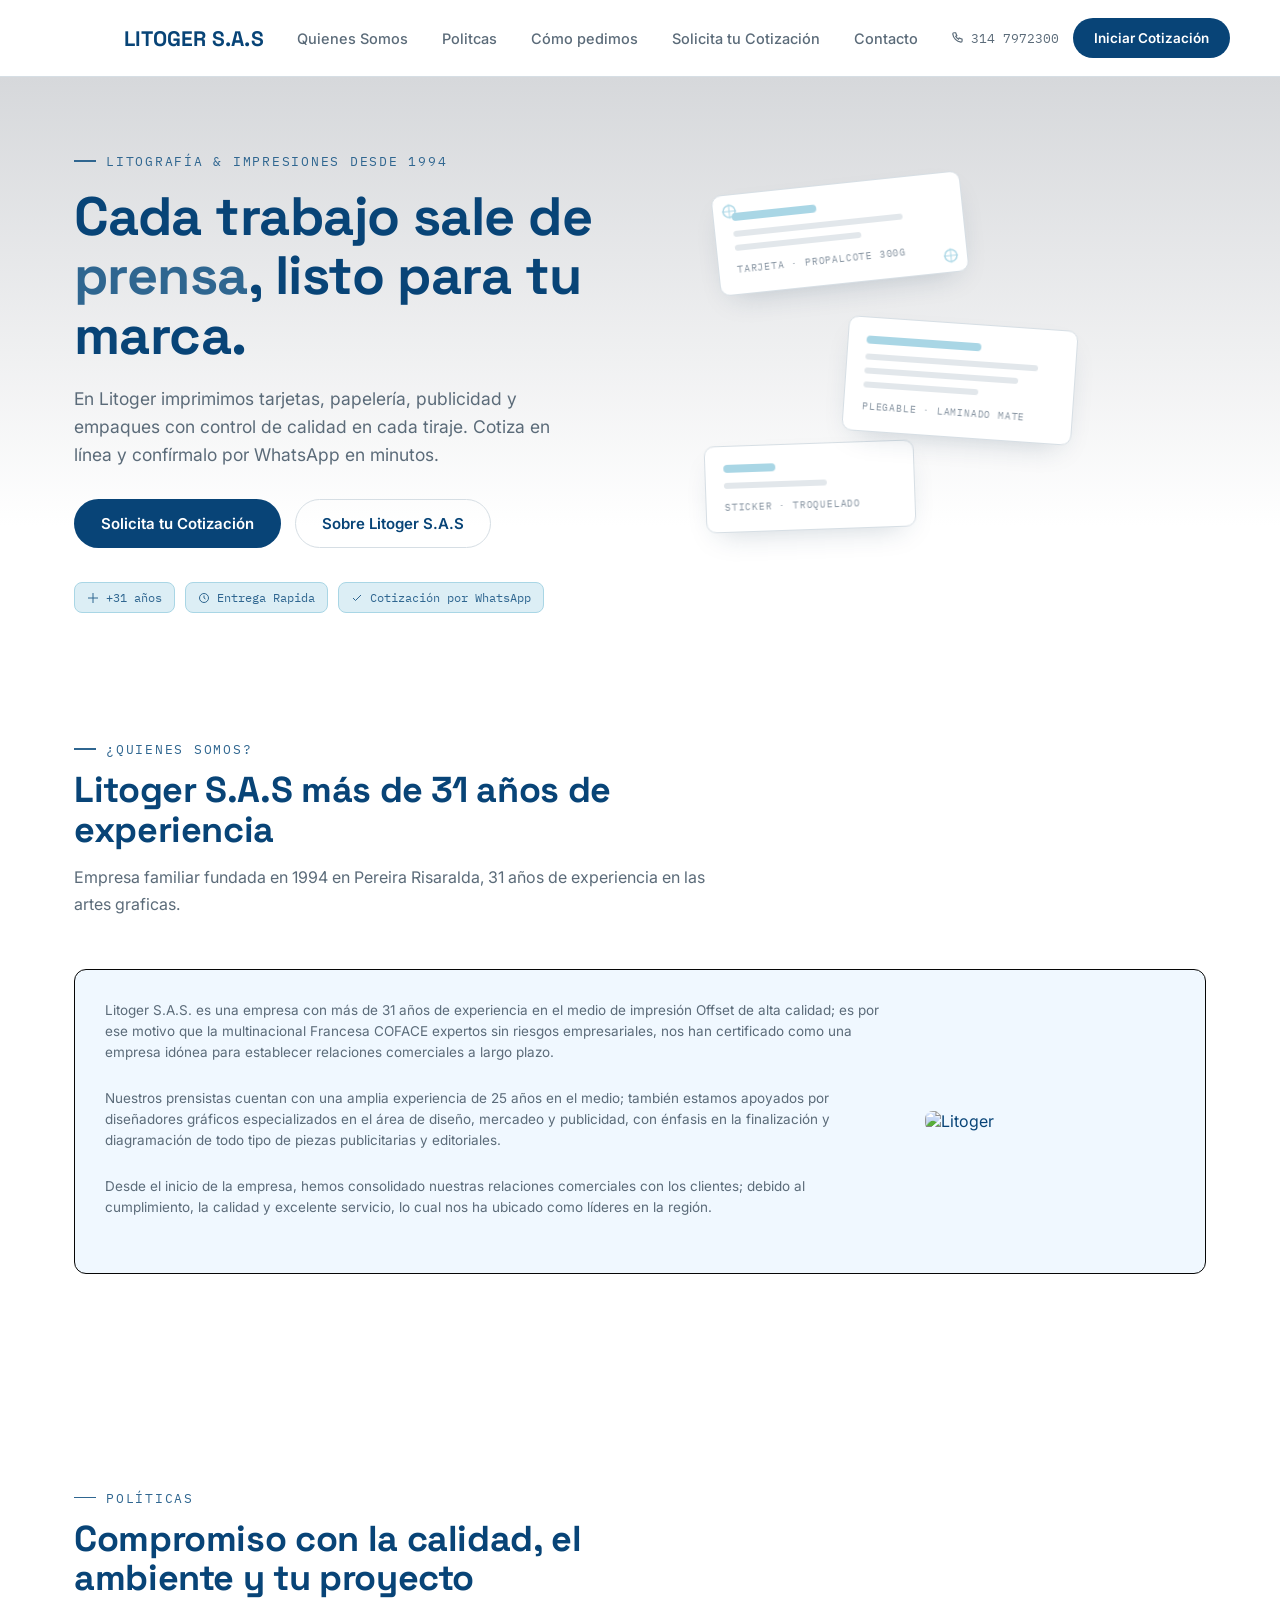
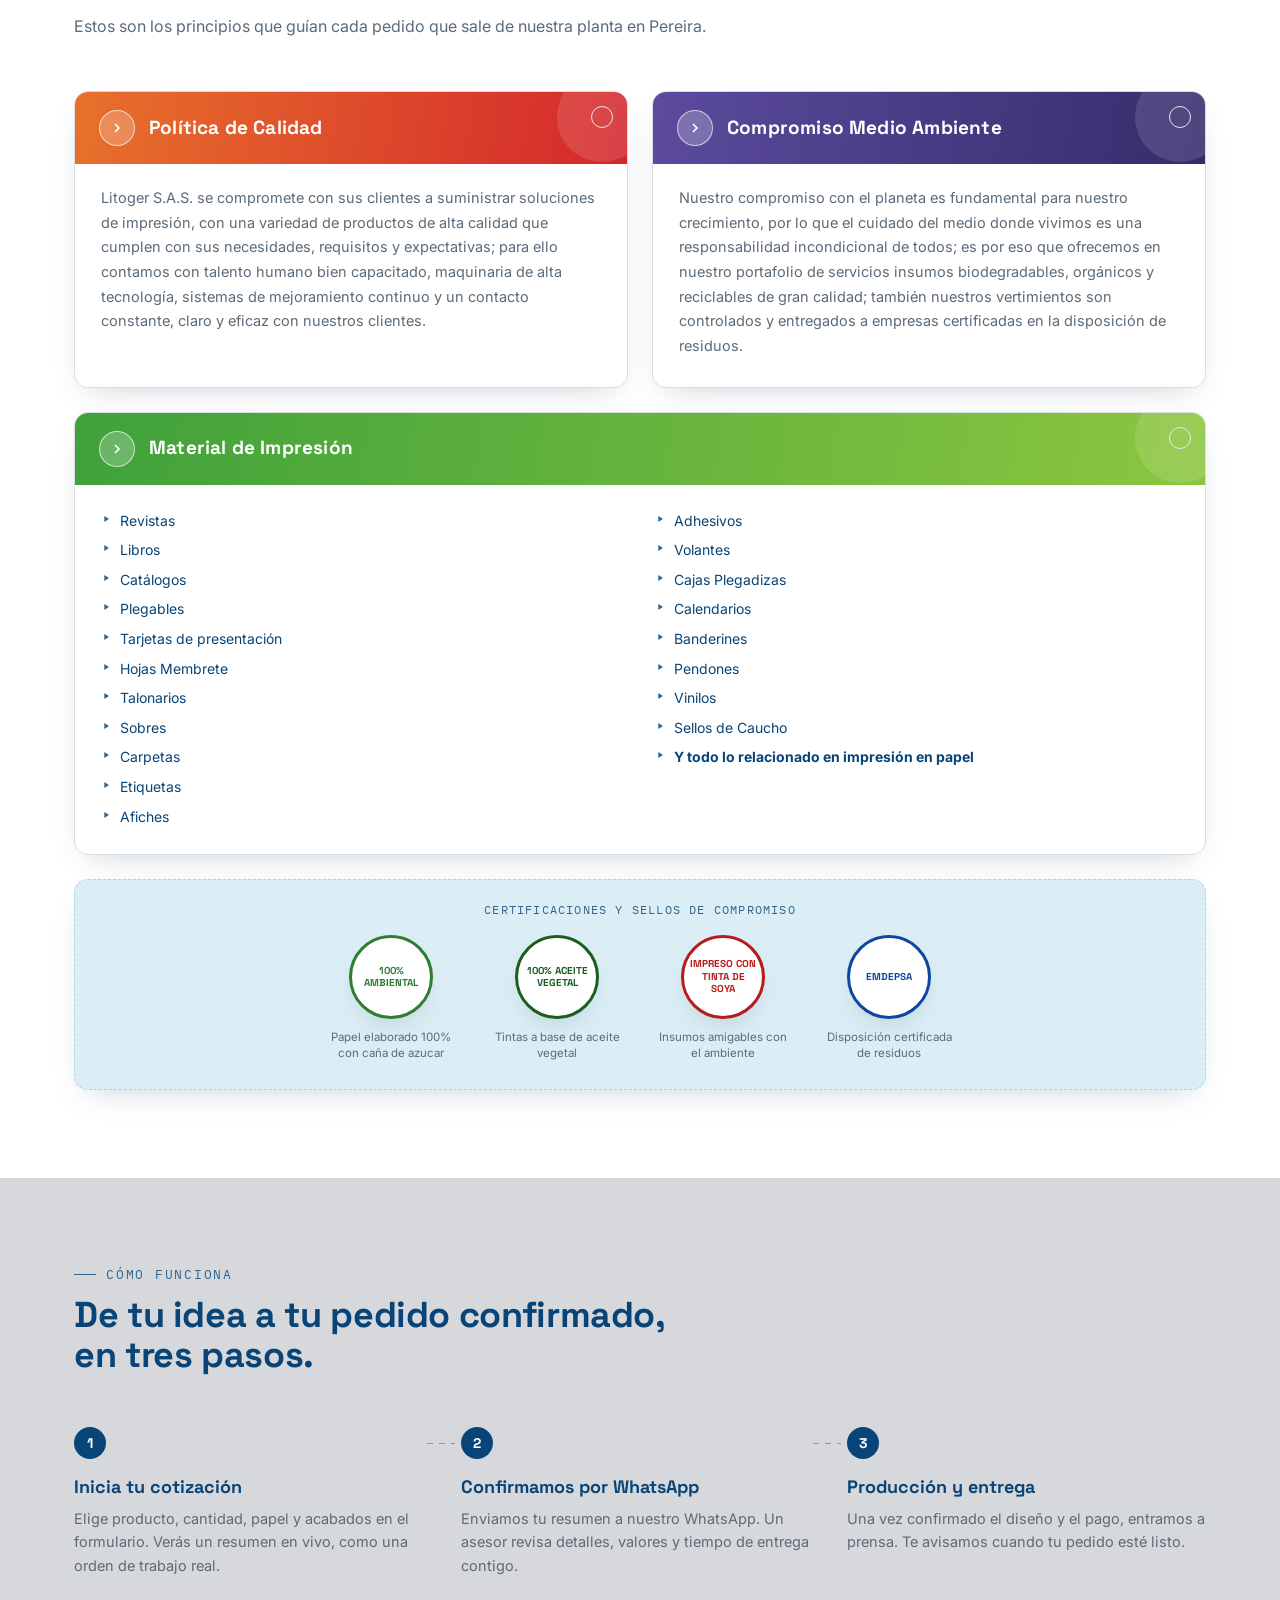
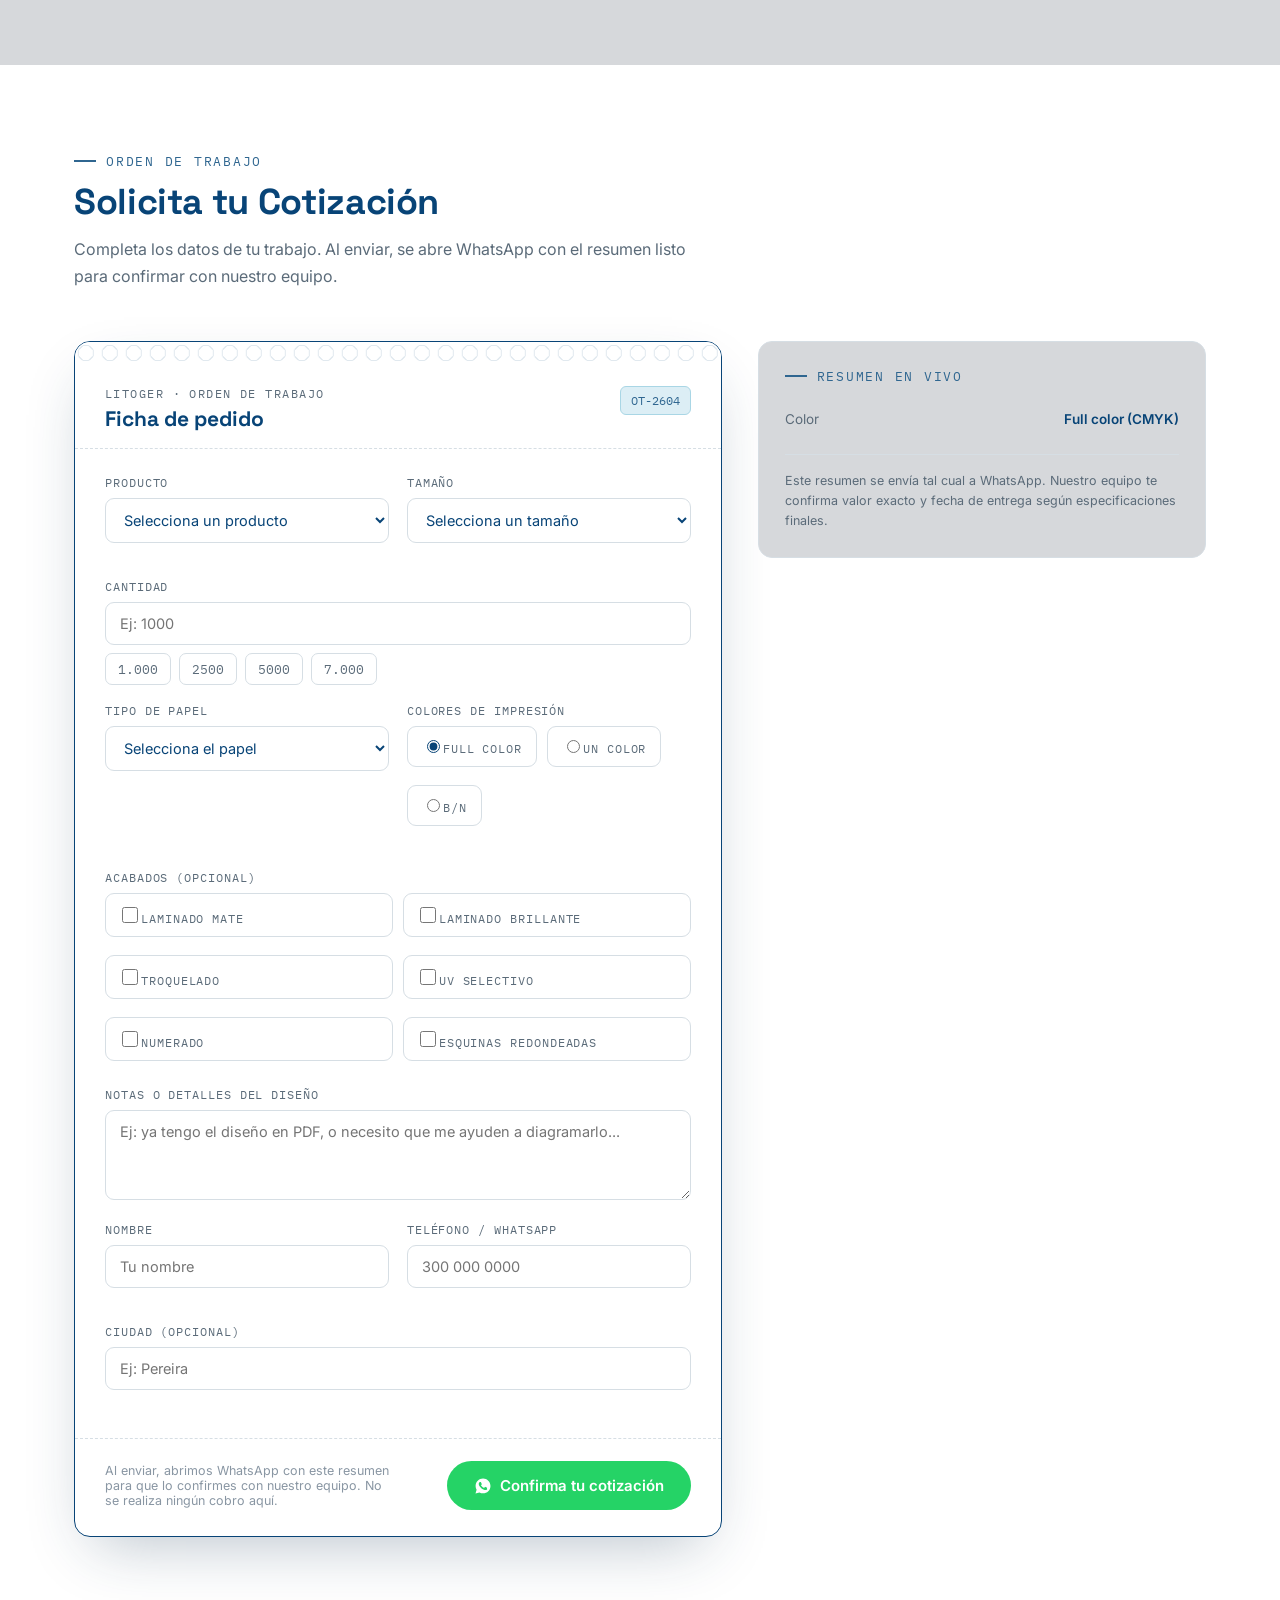
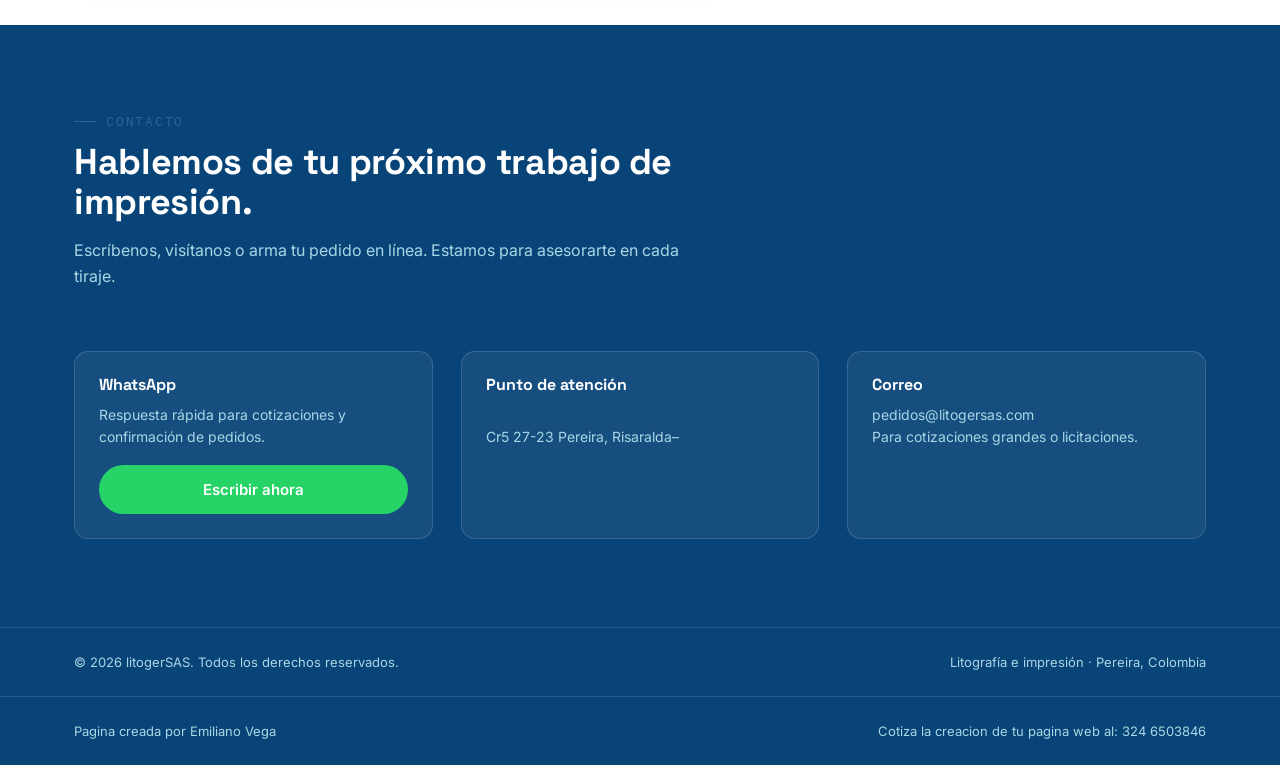
==== index.html @ 083629c9 "Add files via upload" ====
<!DOCTYPE html>
<html lang="es">
<head>
<meta charset="UTF-8">
<meta name="viewport" content="width=device-width, initial-scale=1.0">
<title>Litoger — Litografía</title>
<meta name="description" content="Litoger: litografía e impresión de tarjetas, volantes, plegables, papelería, invitaciones, pendones y más. Cotiza y confirma via WhatsApp.">
<link rel="preconnect" href="https://fonts.googleapis.com">
<link rel="preconnect" href="https://fonts.gstatic.com" crossorigin>
<link href="https://fonts.googleapis.com/css2?family=Space+Grotesk:wght@500;600;700&family=Inter:wght@400;500;600;700&family=IBM+Plex+Mono:wght@500&display=swap" rel="stylesheet">
<style>
  :root{
    --ink:#084477;
    --blue:#2F6690;
    --blue-2:#3E7CA6;
    --sky:#A9D6E5;
    --sky-soft:#DCEEF5;
    --white:#FFFFFF;
    --mist:#d6d8db;
    --mist-2:#E2E7EB;
    --slate:#5B6B79;
    --slate-soft:#8996A3;
    --line:#D6DEE4;
    --whatsapp:#25D366;
    --whatsapp-dark:#1DA851;
    --radius:14px;
    --shadow:0 12px 30px -14px rgba(27,58,87,0.25);
    --shadow-lg:0 24px 60px -20px rgba(27,58,87,0.32);
  }
  *{box-sizing:border-box;}
  html{scroll-behavior:smooth;}
  @media (prefers-reduced-motion:reduce){
    html{scroll-behavior:auto;}
    *{animation-duration:0.001ms !important;animation-iteration-count:1 !important;transition-duration:0.001ms !important;}
  }
  body{
    margin:0;
    font-family:'Inter',sans-serif;
    color:var(--ink);
    background:var(--white);
    -webkit-font-smoothing:antialiased;
  }
  h1,h2,h3,h4{
    font-family:'Space Grotesk',sans-serif;
    margin:0;
    line-height:1.1;
    color:var(--ink);
  }
  p{margin:0;}
  a{color:inherit;text-decoration:none;}
  ul{list-style:none;margin:0;padding:0;}
  button{font-family:inherit;cursor:pointer;}
  img,svg{display:block;max-width:100%;}
  .wrap{max-width:1180px;margin:0 auto;padding:0 24px;}
  .eyebrow{
    font-family:'IBM Plex Mono',monospace;
    font-size:12.5px;
    letter-spacing:.14em;
    text-transform:uppercase;
    color:var(--blue);
    display:flex;
    align-items:center;
    gap:10px;
  }
  .eyebrow::before{
    content:"";
    width:22px;height:1.5px;background:var(--blue);display:inline-block;
  }
  .btn{
    display:inline-flex;
    align-items:center;
    justify-content:center;
    gap:8px;
    padding:14px 26px;
    border-radius:999px;
    font-weight:600;
    font-size:15px;
    border:1.5px solid transparent;
    transition:transform .18s ease, box-shadow .18s ease, background .18s ease, color .18s ease;
  }
  .btn:focus-visible{outline:2.5px solid var(--ink);outline-offset:3px;}
  .btn-primary{background:var(--ink);color:var(--white);}
  .btn-primary:hover{transform:translateY(-2px);box-shadow:var(--shadow-lg);}
  .btn-outline{background:transparent;border-color:var(--line);color:var(--ink);}
  .btn-outline:hover{border-color:var(--blue);color:var(--blue);transform:translateY(-2px);}
  .btn-whatsapp{background:var(--whatsapp);color:#fff;}
  .btn-whatsapp:hover{background:var(--whatsapp-dark);transform:translateY(-2px);box-shadow:0 16px 30px -14px rgba(37,211,102,0.55);}
  .btn-whatsapp:disabled{background:var(--slate-soft);cursor:not-allowed;transform:none;box-shadow:none;}

  /* registration mark motif */
  .reg-mark{width:26px;height:26px;color:var(--sky);opacity:.9;}
  .reg-mark circle,.reg-mark line{vector-effect:non-scaling-stroke;}

  /* ---------- HEADER ---------- */
  header{
    position:sticky;top:0;z-index:50;
    background:rgba(255, 255, 255, 0.92);
    backdrop-filter:blur(10px);
    border-bottom:1px solid var(--line);
  }
  .nav{
    display:flex;align-items:center;justify-content:space-between;
    padding:18px 0;
  }
  .logo{
    font-family:'Space Grotesk',sans-serif;
    font-weight:700;
    font-size:21px;
    letter-spacing:.01em;
    display:flex;align-items:center;gap:10px;
  }
  .logo-mark{
    width:64px;height:34px;border-radius:16px;
    background:var(--white);
    display:flex;align-items:center;justify-content:center;
    color:var(--sky);
    flex-shrink:0;
  }
  .nav-links{display:flex;align-items:center;gap:34px;}
  .nav-links a{
    font-size:14.5px;font-weight:500;color:var(--slate);
    transition:color .15s ease;
    position:relative;
  }
  .nav-links a:hover{color:var(--ink);}
  .nav-cta{display:flex;align-items:center;gap:14px;}
  .nav-phone{
    font-family:'IBM Plex Mono',monospace;
    font-size:13px;color:var(--slate);
    display:flex;align-items:center;gap:6px;
  }
  .burger{display:none;background:none;border:none;padding:8px;}
  .burger span{display:block;width:22px;height:2px;background:var(--ink);margin:5px 0;border-radius:2px;}

  /* ---------- HERO ---------- */
  .hero{
    background:linear-gradient(180deg,var(--mist) 0%, var(--white) 78%);
    padding:76px 0 40px;
    overflow:hidden;
  }
  .hero-grid{
    display:grid;
    grid-template-columns:1.05fr .95fr;
    gap:56px;
    align-items:center;
  }
  .hero h1{
    font-size:clamp(34px,4.6vw,54px);
    margin:18px 0 20px;
    letter-spacing:-0.01em;
  }
  .hero h1 em{
    font-style:normal;color:var(--blue);
  }
  .hero p.lead{
    font-size:17.5px;color:var(--slate);line-height:1.6;max-width:46ch;margin-bottom:30px;
  }
  .hero-actions{display:flex;gap:14px;flex-wrap:wrap;margin-bottom:34px;}
  .hero-tags{display:flex;gap:10px;flex-wrap:wrap;}
  .tag{
    font-family:'IBM Plex Mono',monospace;
    font-size:12px;color:var(--blue);
    background:var(--sky-soft);
    border:1px solid var(--sky);
    padding:7px 12px;border-radius:8px;
    display:flex;align-items:center;gap:7px;
  }

  .hero-visual{position:relative;height:420px;}
  .sample-card{
    position:absolute;background:var(--white);
    border:1px solid var(--line);border-radius:10px;
    box-shadow:var(--shadow);padding:18px;
  }
  .sample-card .reg-mark{position:absolute;top:8px;left:8px;width:16px;height:16px;}
  .sample-card .reg-mark.br{top:auto;left:auto;bottom:8px;right:8px;}
  .sc1{width:250px;top:10px;left:20px;transform:rotate(-6deg);z-index:3;}
  .sc2{width:230px;top:150px;left:150px;transform:rotate(4deg);z-index:2;}
  .sc3{width:210px;top:270px;left:10px;transform:rotate(-2deg);z-index:1;}
  .sc-bar{height:8px;border-radius:4px;background:var(--sky);margin-bottom:10px;width:40%;}
  .sc-line{height:6px;border-radius:3px;background:var(--mist-2);margin-bottom:8px;}
  .sc-line.w80{width:80%;}
  .sc-line.w60{width:60%;}
  .sc-line.w90{width:90%;}
  .sc-label{
    font-family:'IBM Plex Mono',monospace;font-size:10px;color:var(--slate-soft);
    letter-spacing:.08em;text-transform:uppercase;margin-top:12px;
  }

  section{padding:88px 0;}
  .section-head{max-width:640px;margin-bottom:52px;}
  .section-head h2{font-size:clamp(26px,3.2vw,36px);margin-top:14px;letter-spacing:-0.01em;}
  .section-head p{color:var(--slate);font-size:16px;margin-top:14px;line-height:1.65;}

  /* ---------- SERVICES ---------- */
  .services{background:var(--white);}
  .service-grid{
    display:grid;grid-template-columns:repeat(4,1fr);gap:20px;
  }
  .service-card{
    position:relative;
    border:1px solid var(--line);border-radius:var(--radius);
    padding:26px 22px 24px;
    background:var(--white);
    transition:border-color .2s ease, transform .2s ease, box-shadow .2s ease;
  }
  .service-card:hover{border-color:var(--blue); transform:translateY(-4px); box-shadow:var(--shadow);}
  .service-card .reg-mark{position:absolute;top:12px;right:12px;width:18px;height:18px;color:var(--mist-2);}
  .service-icon{
    width:44px;height:44px;border-radius:10px;
    background:var(--sky-soft);color:var(--blue);
    display:flex;align-items:center;justify-content:center;
    margin-bottom:16px;
  }
  .service-card h3{font-size:16.5px;margin-bottom:8px;}
  .service-card p{font-size:13.5px;color:var(--slate);line-height:1.55;}

  /* ---------- PROCESS ---------- */
  .process{background:var(--mist);}
  .process-grid{display:grid;grid-template-columns:repeat(3,1fr);gap:28px;}
  .step{position:relative;padding-left:0;}
  .step-num{
    font-family:'Space Grotesk',sans-serif;font-weight:700;
    font-size:14px;color:var(--white);background:var(--ink);
    width:32px;height:32px;border-radius:50%;
    display:flex;align-items:center;justify-content:center;
    margin-bottom:18px;
  }
  .step h3{font-size:18px;margin-bottom:10px;}
  .step p{color:var(--slate);font-size:14.5px;line-height:1.6;}
  .step-connector{
    position:absolute;top:16px;left:calc(100% - 6px);width:calc(28px*1.0);
    height:1px;background:repeating-linear-gradient(90deg,var(--slate-soft) 0 6px, transparent 6px 12px);
    display:none;
  }
  @media (min-width:860px){
    .process-grid .step:not(:last-child) .step-connector{display:block;}
  }

  /* ---------- ORDER (ticket) ---------- */
  .order{background:var(--white);}
  .order-layout{
    display:grid;grid-template-columns:1.3fr .9fr;gap:36px;align-items:start;
  }
  .ticket{
    background:var(--white);
    border:1.5px solid var(--ink);
    border-radius:16px;
    position:relative;
    box-shadow:var(--shadow-lg);
    overflow:hidden;
  }
  .ticket-perf{
    height:22px;
    background:var(--white);
    background-image:radial-gradient(circle at center, var(--white) 6px, transparent 6.5px);
    background-size:24px 24px;
    background-position:center;
    position:relative;
  }
  .ticket-perf::before{
    content:"";position:absolute;inset:0;
    background-image:radial-gradient(circle at center, transparent 7px, var(--ink) 7px 8px, transparent 8.5px);
    background-size:24px 24px;background-position:center;
    opacity:.12;
  }
  .ticket-head{
    display:flex;justify-content:space-between;align-items:flex-start;
    padding:22px 30px 18px;border-bottom:1px dashed var(--line);
  }
  .ticket-head .th-title{font-family:'IBM Plex Mono',monospace;font-size:12px;letter-spacing:.12em;color:var(--slate);text-transform:uppercase;}
  .ticket-head h3{font-size:21px;margin-top:6px;}
  .ticket-id{
    font-family:'IBM Plex Mono',monospace;font-size:12px;color:var(--blue);
    background:var(--sky-soft);border:1px solid var(--sky);padding:6px 10px;border-radius:6px;
  }
  .ticket-body{padding:26px 30px 30px;}

  .field-row{display:grid;grid-template-columns:1fr 1fr;gap:18px;margin-bottom:18px;}
  .field{margin-bottom:18px;}
  .field label{
    display:block;font-family:'IBM Plex Mono',monospace;font-size:11.5px;
    letter-spacing:.08em;text-transform:uppercase;color:var(--slate);margin-bottom:8px;
  }
  .field input[type="text"],
  .field input[type="tel"],
  .field input[type="number"],
  .field select,
  .field textarea{
    width:100%;
    border:1.5px solid var(--line);
    border-radius:9px;
    padding:12px 14px;
    font-size:14.5px;
    font-family:'Inter',sans-serif;
    color:var(--ink);
    background:var(--white);
    transition:border-color .15s ease, box-shadow .15s ease;
  }
  .field textarea{resize:vertical;min-height:90px;}
  .field input:focus,.field select:focus,.field textarea:focus{
    outline:none;border-color:var(--blue);box-shadow:0 0 0 4px var(--sky-soft);
  }
  .qty-presets{display:flex;gap:8px;margin-top:8px;flex-wrap:wrap;}
  .qty-chip{
    font-family:'IBM Plex Mono',monospace;font-size:12.5px;
    border:1.5px solid var(--line);background:var(--white);color:var(--slate);
    padding:7px 12px;border-radius:7px;transition:all .15s ease;
  }
  .qty-chip:hover{border-color:var(--blue);color:var(--blue);}
  .qty-chip.active{background:var(--ink);border-color:var(--ink);color:#fff;}

  .check-grid{display:grid;grid-template-columns:1fr 1fr;gap:10px;margin-top:6px;}
  .check-item{
    display:flex;align-items:center;gap:9px;
    border:1.5px solid var(--line);border-radius:9px;padding:10px 12px;
    font-size:13.5px;color:var(--ink);cursor:pointer;transition:border-color .15s ease, background .15s ease;
  }
  .check-item:hover{border-color:var(--blue);}
  .check-item input{accent-color:var(--ink);width:16px;height:16px;flex-shrink:0;}

  .radio-row{display:flex;gap:10px;flex-wrap:wrap;margin-top:6px;}
  .radio-item{
    display:flex;align-items:center;gap:8px;
    border:1.5px solid var(--line);border-radius:9px;padding:10px 14px;
    font-size:13.5px;cursor:pointer;transition:border-color .15s ease;
  }
  .radio-item:hover{border-color:var(--blue);}
  .radio-item input{accent-color:var(--ink);}

  .custom-size{display:none;margin-top:10px;}
  .custom-size.show{display:block;}

  .ticket-footer{
    border-top:1px dashed var(--line);
    padding:22px 30px 26px;
    display:flex;justify-content:space-between;align-items:center;gap:16px;flex-wrap:wrap;
  }
  .ticket-footer .note{font-size:12.5px;color:var(--slate-soft);max-width:36ch;}

  /* live preview */
  .preview{
    position:sticky;top:100px;
    border:1px solid var(--line);
    border-radius:var(--radius);
    background:var(--mist);
    padding:26px;
  }
  .preview-head{display:flex;align-items:center;justify-content:space-between;margin-bottom:16px;}
  .preview-head .eyebrow{margin:0;}
  .preview-list{display:flex;flex-direction:column;gap:0;}
  .preview-row{
    display:flex;justify-content:space-between;gap:12px;
    padding:11px 0;border-bottom:1px dashed var(--line);
    font-size:13.5px;
  }
  .preview-row:last-child{border-bottom:none;}
  .preview-row .k{color:var(--slate);}
  .preview-row .v{color:var(--ink);font-weight:600;text-align:right;}
  .preview-empty{color:var(--slate-soft);font-size:13px;padding:8px 0;}
  .preview-total-hint{
    margin-top:16px;padding-top:16px;border-top:1px solid var(--line);
    font-size:12.5px;color:var(--slate);line-height:1.6;
  }

  .form-status{
    margin-top:14px;font-size:13.5px;padding:12px 14px;border-radius:9px;
    display:none;align-items:center;gap:8px;
  }
  .form-status.show{display:flex;}
  .form-status.error{background:#FBEAEA;color:#8A2E2E;border:1px solid #E7C4C4;}
  .form-status.ok{background:#E9F9EF;color:#1F6B3B;border:1px solid #BFE6CC;}

  /* ---------- POLITICAS ---------- */
  .politicas-grid{display:grid;grid-template-columns:1fr 1fr;gap:24px;margin-top:10px;}
  .politica-card{
    position:relative;
    border:1px solid var(--line);border-radius:var(--radius);overflow:hidden;
    background:var(--white);box-shadow:var(--shadow);
    transition:transform .2s ease, box-shadow .2s ease;
  }
  .politica-card:hover{transform:translateY(-4px);box-shadow:var(--shadow-lg);}
  .politica-card.full{grid-column:1 / -1;}
  .politica-card::after{
    content:"";position:absolute;top:14px;right:14px;width:20px;height:20px;
    border:1.5px solid var(--mist-2);border-radius:50%;
  }
  .politica-card::before{
    content:"";position:absolute;top:22px;right:22px;width:4px;height:4px;
    background:var(--mist-2);border-radius:50%;
  }
  .politica-head{display:flex;align-items:center;gap:14px;padding:18px 24px;position:relative;overflow:hidden;}
  .politica-head::after{
    content:"";position:absolute;right:-20px;top:-20px;width:90px;height:90px;
    background:rgba(255,255,255,0.12);border-radius:50%;
  }
  .politica-head .arrow-badge{
    width:36px;height:36px;border-radius:50%;
    background:rgba(255,255,255,0.22);
    border:1.5px solid rgba(255,255,255,0.65);
    display:flex;align-items:center;justify-content:center;flex-shrink:0;
    position:relative;z-index:1;
  }
  .politica-head h3{color:#fff;font-size:19px;letter-spacing:.01em;position:relative;z-index:1;}
  .politica-head.calidad{background:linear-gradient(100deg,#E8712B,#D4272C);}
  .politica-head.ambiente{background:linear-gradient(100deg,#5C4B9E,#352C6B);}
  .politica-head.material{background:linear-gradient(100deg,#3FA13B,#8CC63F);}
  .politica-body{padding:22px 26px 28px;}
  .politica-body p{color:var(--slate);font-size:14.5px;line-height:1.7;}

  .material-lists{display:grid;grid-template-columns:1fr 1fr;gap:10px 30px;margin-top:4px;}
  .material-lists ul{display:flex;flex-direction:column;gap:10px;}
  .material-lists li{display:flex;align-items:flex-start;gap:9px;font-size:14px;color:var(--ink);line-height:1.4;}
  .material-lists li svg{flex-shrink:0;margin-top:3px;color:var(--blue);}
  .material-lists li.destacado{font-weight:700;}

  .sellos-wrap{border:1px dashed var(--sky);background:var(--sky-soft);}
  .sellos-title{
    font-family:'IBM Plex Mono',monospace;font-size:12px;letter-spacing:.1em;
    text-transform:uppercase;color:var(--blue);text-align:center;
    padding:22px 24px 0;
  }
  .sellos-row{
    display:flex;justify-content:center;align-items:flex-start;gap:36px;flex-wrap:wrap;
    padding:18px 24px 28px;
  }
  .sello{display:flex;flex-direction:column;align-items:center;gap:10px;width:130px;text-align:center;}
  .sello-circle{
    width:84px;height:84px;border-radius:50%;
    display:flex;align-items:center;justify-content:center;
    border:3px solid;font-family:'Space Grotesk',sans-serif;font-weight:700;
    font-size:10px;line-height:1.25;padding:6px;background:var(--white);
    box-shadow:var(--shadow);transition:transform .2s ease;
  }
  .sello:hover .sello-circle{transform:translateY(-3px) scale(1.03);}
  .sello span{font-size:11.5px;color:var(--slate);line-height:1.4;}

  @media (max-width:860px){
    .politicas-grid{grid-template-columns:1fr;}
    .material-lists{grid-template-columns:1fr;}
  }

  /* ---------- CONTACT / FOOTER ---------- */
  .contact{background:var(--ink);color:var(--white);}
  .contact .section-head h2,.contact .section-head p{color:var(--white);}
  .contact .section-head p{color:var(--sky);}
  .contact-grid{display:grid;grid-template-columns:1fr 1fr 1fr;gap:28px;margin-top:10px;}
  .contact-card{
    background:rgba(255,255,255,0.06);
    border:1px solid rgba(255,255,255,0.14);
    border-radius:var(--radius);
    padding:24px;
  }
  .contact-card h3{color:var(--white);font-size:16px;margin-bottom:10px;}
  .contact-card p{color:var(--sky);font-size:14px;line-height:1.6;}
  .contact-card .btn{margin-top:16px;width:100%;}

  footer{background:var(--ink);border-top:1px solid rgba(255,255,255,0.12);padding:26px 0;}
  .footer-row{display:flex;justify-content:space-between;align-items:center;color:var(--sky);font-size:13px;flex-wrap:wrap;gap:10px;}

  /* ---------- RESPONSIVE ---------- */
  @media (max-width:980px){
    .service-grid{grid-template-columns:repeat(2,1fr);}
    .process-grid{grid-template-columns:1fr;gap:34px;}
    .order-layout{grid-template-columns:1fr;}
    .preview{position:static;}
    .contact-grid{grid-template-columns:1fr;}
    .hero-grid{grid-template-columns:1fr;}
    .hero-visual{height:340px;margin-top:20px;}
  }
  @media (max-width:680px){
    .nav-links,.nav-phone{display:none;}
    .burger{display:block;}
    .nav.open .nav-links{
      display:flex;flex-direction:column;position:absolute;top:100%;left:0;right:0;
      background:var(--white);border-bottom:1px solid var(--line);padding:18px 24px;gap:16px;
    }
    .service-grid{grid-template-columns:1fr;}
    .field-row{grid-template-columns:1fr;}
    .check-grid{grid-template-columns:1fr;}
    .ticket-body{padding:22px 18px 26px;}
    .ticket-head,.ticket-footer{padding-left:18px;padding-right:18px;}
  }
</style>
</head>
<body>

<header>
  <div class="wrap nav" id="nav">
    <a href="#top" class="logo">
      <span class="logo-mark">
       <img src="c:\Users\emiv6\Downloads\Diseño sin título (3).png " alt="">
      </span>
      LITOGER S.A.S
    </a>
    <nav class="nav-links">
      <a href="#quienes-somos">Quienes Somos</a>
      <a href="#politicas">Politcas</a>
      <a href="#proceso">Cómo pedimos</a>
      <a href="#pedido">Solicita tu Cotización</a>
      <a href="#contacto">Contacto</a>
    </nav>
    <div class="nav-cta">
      <span class="nav-phone">
        <svg width="14" height="14" viewBox="0 0 24 24" fill="none" stroke="currentColor" stroke-width="2"><path d="M3 5a2 2 0 0 1 2-2h3l2 5-2 1a11 11 0 0 0 5 5l1-2 5 2v3a2 2 0 0 1-2 2A16 16 0 0 1 3 5Z"/></svg>
        314 7972300
      </span>
      <a href="#pedido" class="btn btn-primary" style="padding:11px 20px;font-size:13.5px;">Iniciar Cotización</a>
      <button class="burger" aria-label="Abrir menú" onclick="document.getElementById('nav').classList.toggle('open')">
        <span></span><span></span><span></span>
      </button>
    </div>
  </div>
</header>

<main id="top">

  <!-- HERO -->
  <section class="hero" style="padding-top:76px;">
    <div class="wrap hero-grid">
      <div>
        <span class="eyebrow">Litografía &amp; Impresiones Desde 1994 </span>
        <h1>Cada trabajo sale de <em>prensa</em>, listo para tu marca.</h1>
        <p class="lead">En Litoger imprimimos tarjetas, papelería, publicidad y empaques con control de calidad en cada tiraje. Cotiza en línea y confírmalo por WhatsApp en minutos.</p>
        <div class="hero-actions">
          <a href="#pedido" class="btn btn-primary">Solicita tu Cotización</a>
          <a href="#servicios" class="btn btn-outline">Sobre Litoger S.A.S</a>
        </div>
        <div class="hero-tags">
          <span class="tag">
            <svg width="12" height="12" viewBox="0 0 24 24" fill="none" stroke="currentColor" stroke-width="2"><path d="M12 2v20M2 12h20"/></svg>
            +31 años
          </span>
          <span class="tag">
            <svg width="12" height="12" viewBox="0 0 24 24" fill="none" stroke="currentColor" stroke-width="2"><circle cx="12" cy="12" r="9"/><path d="M12 7v5l3 2"/></svg>
            Entrega Rapida
          </span>
          <span class="tag">
            <svg width="12" height="12" viewBox="0 0 24 24" fill="none" stroke="currentColor" stroke-width="2"><path d="M20 6 9 17l-5-5"/></svg>
            Cotización por WhatsApp
          </span>
        </div>
      </div>

      <div class="hero-visual" aria-hidden="true">
        <div class="sample-card sc1">
          <svg class="reg-mark" viewBox="0 0 40 40"><circle cx="20" cy="20" r="15" stroke="currentColor" stroke-width="1.6" fill="none"/><line x1="20" y1="2" x2="20" y2="38" stroke="currentColor" stroke-width="1.1"/><line x1="2" y1="20" x2="38" y2="20" stroke="currentColor" stroke-width="1.1"/></svg>
          <svg class="reg-mark br" viewBox="0 0 40 40"><circle cx="20" cy="20" r="15" stroke="currentColor" stroke-width="1.6" fill="none"/><line x1="20" y1="2" x2="20" y2="38" stroke="currentColor" stroke-width="1.1"/><line x1="2" y1="20" x2="38" y2="20" stroke="currentColor" stroke-width="1.1"/></svg>
          <div class="sc-bar"></div>
          <div class="sc-line w80"></div>
          <div class="sc-line w60"></div>
          <div class="sc-label">Tarjeta · Propalcote 300g</div>
        </div>
        <div class="sample-card sc2">
          <div class="sc-bar" style="width:60%;"></div>
          <div class="sc-line w90"></div>
          <div class="sc-line w80"></div>
          <div class="sc-line w60"></div>
          <div class="sc-label">Plegable · Laminado mate</div>
        </div>
        <div class="sample-card sc3">
          <div class="sc-bar" style="width:30%;"></div>
          <div class="sc-line w60"></div>
          <div class="sc-label">Sticker · Troquelado</div>
        </div>
      </div>
    </div>
  </section>

  <!-- ¿Quienes Somos? -->
  <section id="quienes-somos" class="quienes-somos">
    <div class="wrap">
      <div class="section-head">
        <span class="eyebrow">¿Quienes Somos?</span>
        <h2>Litoger S.A.S más de 31 años de experiencia</h2>
        <p>Empresa familiar fundada en 1994 en Pereira Risaralda, 31 años de experiencia en las artes graficas. </p>
      </div>

      <head> <meta charset="UTF-8"> <link rel="stylesheet" href="estilos.css"> <div class="service-card">
        <div class="texto">
          <p class="texto">Litoger S.A.S. es una empresa con más de 31 años de experiencia en el medio de impresión Offset de alta calidad; es por ese motivo que la multinacional Francesa COFACE expertos sin riesgos empresariales, nos han certificado como una empresa idónea para establecer relaciones comerciales a largo plazo.</p>
          <p class="texto">Nuestros prensistas cuentan con una amplia experiencia de 25 años en el medio; también estamos apoyados por diseñadores gráficos especializados en el área de diseño, mercadeo y publicidad, con énfasis en la finalización y diagramación de todo tipo de piezas publicitarias y editoriales.</p>
          <p>Desde el inicio de la empresa, hemos consolidado nuestras relaciones comerciales con los clientes; debido al cumplimiento, la calidad y excelente servicio, lo cual nos ha ubicado como líderes en la región.</p>
        </div>
        <div class="imagen">
          <img src="c:\Users\emiv6\Downloads\Diseño sin título (1).png" alt="Litoger">
        </div> 
      </head>
       
      </div>
    </div>
  </section>



  <!--Politicas-->
  <section id="politicas" class="politicas">
    <div class="wrap">
      <div class="section-head">
        <span class="eyebrow">Políticas</span>
        <h2>Compromiso con la calidad, el ambiente y tu proyecto</h2>
        <p>Estos son los principios que guían cada pedido que sale de nuestra planta en Pereira.</p>
      </div>

      <div class="politicas-grid">

        <!-- Política de Calidad -->
        <div class="politica-card">
          <div class="politica-head calidad">
            <span class="arrow-badge">
              <svg width="16" height="16" viewBox="0 0 24 24" fill="none" stroke="#fff" stroke-width="2.4"><path d="M9 6l6 6-6 6"/></svg>
            </span>
            <h3>Política de Calidad</h3>
          </div>
          <div class="politica-body">
            <p>Litoger S.A.S. se compromete con sus clientes a suministrar soluciones de impresión, con una variedad de productos de alta calidad que cumplen con sus necesidades, requisitos y expectativas; para ello contamos con talento humano bien capacitado, maquinaria de alta tecnología, sistemas de mejoramiento continuo y un contacto constante, claro y eficaz con nuestros clientes.</p>
          </div>
        </div>

        <!-- Compromiso Medio Ambiente -->
        <div class="politica-card">
          <div class="politica-head ambiente">
            <span class="arrow-badge">
              <svg width="16" height="16" viewBox="0 0 24 24" fill="none" stroke="#fff" stroke-width="2.4"><path d="M9 6l6 6-6 6"/></svg>
            </span>
            <h3>Compromiso Medio Ambiente</h3>
          </div>
          <div class="politica-body">
            <p>Nuestro compromiso con el planeta es fundamental para nuestro crecimiento, por lo que el cuidado del medio donde vivimos es una responsabilidad incondicional de todos; es por eso que ofrecemos en nuestro portafolio de servicios insumos biodegradables, orgánicos y reciclables de gran calidad; también nuestros vertimientos son controlados y entregados a empresas certificadas en la disposición de residuos.</p>
          </div>
        </div>

        <!-- Material de Impresión -->
        <div class="politica-card full">
          <div class="politica-head material">
            <span class="arrow-badge">
              <svg width="16" height="16" viewBox="0 0 24 24" fill="none" stroke="#fff" stroke-width="2.4"><path d="M9 6l6 6-6 6"/></svg>
            </span>
            <h3>Material de Impresión</h3>
          </div>
          <div class="politica-body">
            <div class="material-lists">
              <ul>
                <li><svg width="10" height="10" viewBox="0 0 24 24" fill="currentColor"><path d="M8 5v14l11-7z"/></svg>Revistas</li>
                <li><svg width="10" height="10" viewBox="0 0 24 24" fill="currentColor"><path d="M8 5v14l11-7z"/></svg>Libros</li>
                <li><svg width="10" height="10" viewBox="0 0 24 24" fill="currentColor"><path d="M8 5v14l11-7z"/></svg>Catálogos</li>
                <li><svg width="10" height="10" viewBox="0 0 24 24" fill="currentColor"><path d="M8 5v14l11-7z"/></svg>Plegables</li>
                <li><svg width="10" height="10" viewBox="0 0 24 24" fill="currentColor"><path d="M8 5v14l11-7z"/></svg>Tarjetas de presentación</li>
                <li><svg width="10" height="10" viewBox="0 0 24 24" fill="currentColor"><path d="M8 5v14l11-7z"/></svg>Hojas Membrete</li>
                <li><svg width="10" height="10" viewBox="0 0 24 24" fill="currentColor"><path d="M8 5v14l11-7z"/></svg>Talonarios</li>
                <li><svg width="10" height="10" viewBox="0 0 24 24" fill="currentColor"><path d="M8 5v14l11-7z"/></svg>Sobres</li>
                <li><svg width="10" height="10" viewBox="0 0 24 24" fill="currentColor"><path d="M8 5v14l11-7z"/></svg>Carpetas</li>
                <li><svg width="10" height="10" viewBox="0 0 24 24" fill="currentColor"><path d="M8 5v14l11-7z"/></svg>Etiquetas</li>
                <li><svg width="10" height="10" viewBox="0 0 24 24" fill="currentColor"><path d="M8 5v14l11-7z"/></svg>Afiches</li>
              </ul>
              <ul>
                <li><svg width="10" height="10" viewBox="0 0 24 24" fill="currentColor"><path d="M8 5v14l11-7z"/></svg>Adhesivos</li>
                <li><svg width="10" height="10" viewBox="0 0 24 24" fill="currentColor"><path d="M8 5v14l11-7z"/></svg>Volantes</li>
                <li><svg width="10" height="10" viewBox="0 0 24 24" fill="currentColor"><path d="M8 5v14l11-7z"/></svg>Cajas Plegadizas</li>
                <li><svg width="10" height="10" viewBox="0 0 24 24" fill="currentColor"><path d="M8 5v14l11-7z"/></svg>Calendarios</li>
                <li><svg width="10" height="10" viewBox="0 0 24 24" fill="currentColor"><path d="M8 5v14l11-7z"/></svg>Banderines</li>
                <li><svg width="10" height="10" viewBox="0 0 24 24" fill="currentColor"><path d="M8 5v14l11-7z"/></svg>Pendones</li>
                <li><svg width="10" height="10" viewBox="0 0 24 24" fill="currentColor"><path d="M8 5v14l11-7z"/></svg>Vinilos</li>
                <li><svg width="10" height="10" viewBox="0 0 24 24" fill="currentColor"><path d="M8 5v14l11-7z"/></svg>Sellos de Caucho</li>
                <li class="destacado"><svg width="10" height="10" viewBox="0 0 24 24" fill="currentColor"><path d="M8 5v14l11-7z"/></svg>Y todo lo relacionado en impresión en papel</li>
              </ul>
            </div>
          </div>
        </div>

        <!-- Sellos / certificaciones -->
        <div class="politica-card full sellos-wrap">
          <div class="sellos-title">Certificaciones y sellos de compromiso</div>
          <div class="sellos-row">
            <div class="sello">
              <div class="sello-circle" style="border-color:#2E7D32;color:#2E7D32;">100%<br>AMBIENTAL</div>
              <span>Papel elaborado 100% con caña de azucar</span>
            </div>
            <div class="sello">
              <div class="sello-circle" style="border-color:#1B5E20;color:#1B5E20;">100% ACEITE<br>VEGETAL</div>
              <span>Tintas a base de aceite vegetal</span>
            </div>
            <div class="sello">
              <div class="sello-circle" style="border-color:#B71C1C;color:#B71C1C;">IMPRESO CON<br>TINTA DE SOYA</div>
              <span>Insumos amigables con el ambiente</span>
            </div>
            <div class="sello">
              <div class="sello-circle" style="border-color:#0D47A1;color:#0D47A1;">EMDEPSA</div>
              <span>Disposición certificada de residuos</span>
            </div>
          </div>
        </div>

      </div>
    </div>
  </section>


  <!-- PROCESS -->
  <section id="proceso" class="process">
    <div class="wrap">
      <div class="section-head">
        <span class="eyebrow">Cómo funciona</span>
        <h2>De tu idea a tu pedido confirmado, en tres pasos.</h2>
      </div>
      <div class="process-grid">
        <div class="step">
          <div class="step-num">1</div>
          <h3>Inicia tu cotización</h3>
          <p>Elige producto, cantidad, papel y acabados en el formulario. Verás un resumen en vivo, como una orden de trabajo real.</p>
          <div class="step-connector"></div>
        </div>
        <div class="step">
          <div class="step-num">2</div>
          <h3>Confirmamos por WhatsApp</h3>
          <p>Enviamos tu resumen a nuestro WhatsApp. Un asesor revisa detalles, valores y tiempo de entrega contigo.</p>
          <div class="step-connector"></div>
        </div>
        <div class="step">
          <div class="step-num">3</div>
          <h3>Producción y entrega</h3>
          <p>Una vez confirmado el diseño y el pago, entramos a prensa. Te avisamos cuando tu pedido esté listo.</p>
        </div>
      </div>
    </div>
  </section>

  <!-- ORDER FORM -->
  <section id="pedido" class="order">
    <div class="wrap">
      <div class="section-head">
        <span class="eyebrow">Orden de trabajo</span>
        <h2>Solicita tu Cotización</h2>
        <p>Completa los datos de tu trabajo. Al enviar, se abre WhatsApp con el resumen listo para confirmar con nuestro equipo.</p>
      </div>

      <div class="order-layout">
        <form class="ticket" id="orderForm" novalidate>
          <div class="ticket-perf"></div>
          <div class="ticket-head">
            <div>
              <div class="th-title">Litoger · Orden de trabajo</div>
              <h3>Ficha de pedido</h3>
            </div>
            <span class="ticket-id" id="ticketId">OT-000</span>
          </div>

          <div class="ticket-body">

            <div class="field-row">
              <div class="field">
                <label for="producto">Producto</label>
                <select id="producto" required>
                  <option value="" disabled selected>Selecciona un producto</option>
                  <option>Tarjetas de presentación</option>
                  <option>Volantes</option>
                  <option>Plegables</option>
                  <option>Papelería membretada</option>
                  <option>Invitaciones</option>
                  <option>Calendarios</option>
                  <option>Stickers</option>
                  <option>Afiches</option>
                  <option>Empaques</option>
                  <option>Otro (lo describo en notas)</option>
                </select>
              </div>
              <div class="field">
                <label for="tamano">Tamaño</label>
                <select id="tamano" required>
                  <option value="" disabled selected>Selecciona un tamaño</option>
                  <option>Media carta</option>
                  <option>Carta</option>
                  
                  <option value="Personalizado">Personalizado</option>
                </select>
                <div class="custom-size" id="customSizeWrap">
                  <input type="text" id="customSize" placeholder="Ej: 9 x 5 cm">
                </div>
              </div>
            </div>

            <div class="field">
              <label for="cantidad">Cantidad</label>
              <input type="number" id="cantidad" min="1" placeholder="Ej: 1000" required>
              <div class="qty-presets" id="qtyPresets">
                <button type="button" class="qty-chip" data-qty="1000">1.000</button>
                <button type="button" class="qty-chip" data-qty="2500">2500</button>
                <button type="button" class="qty-chip" data-qty="5000">5000</button>
                <button type="button" class="qty-chip" data-qty="7000">7.000</button>
              </div>
            </div>

            <div class="field-row">
              <div class="field">
                <label for="papel">Tipo de papel</label>
                <select id="papel">
                  <option value="" disabled selected>Selecciona el papel</option>
                  <option>Propalcote 150g</option>
                  <option>Propalcote 250g</option>
                  <option>Bond 75g</option>
                  <option>Cartulina Bristol</option>
                  <option>Vinilo adhesivo</option>
                  <option>Couché</option>
                  <option>No estoy seguro, me asesoran</option>
                </select>
              </div>
              <div class="field">
                <label>Colores de impresión</label>
                <div class="radio-row">
                  <label class="radio-item"><input type="radio" name="color" value="Full color (CMYK)" checked>Full color</label>
                  <label class="radio-item"><input type="radio" name="color" value="Un solo color">Un color</label>
                  <label class="radio-item"><input type="radio" name="color" value="Blanco y negro">B/N</label>
                </div>
              </div>
            </div>

            <div class="field">
              <label>Acabados (opcional)</label>
              <div class="check-grid" id="acabados">
                <label class="check-item"><input type="checkbox" value="Laminado mate">Laminado mate</label>
                <label class="check-item"><input type="checkbox" value="Laminado brillante">Laminado brillante</label>
                <label class="check-item"><input type="checkbox" value="Troquelado">Troquelado</label>
                <label class="check-item"><input type="checkbox" value="UV selectivo">UV selectivo</label>
                <label class="check-item"><input type="checkbox" value="Numerado">Numerado</label>
                <label class="check-item"><input type="checkbox" value="Esquinas redondeadas">Esquinas redondeadas</label>
              </div>
            </div>

            <div class="field">
              <label for="notas">Notas o detalles del diseño</label>
              <textarea id="notas" placeholder="Ej: ya tengo el diseño en PDF, o necesito que me ayuden a diagramarlo..."></textarea>
            </div>

            <div class="field-row">
              <div class="field">
                <label for="nombre">Nombre</label>
                <input type="text" id="nombre" placeholder="Tu nombre" required>
              </div>
              <div class="field">
                <label for="telefono">Teléfono / WhatsApp</label>
                <input type="tel" id="telefono" placeholder="300 000 0000" required>
              </div>
            </div>

            <div class="field">
              <label for="ciudad">Ciudad (opcional)</label>
              <input type="text" id="ciudad" placeholder="Ej: Pereira">
            </div>

          </div>

          <div class="ticket-footer">
            <p class="note">Al enviar, abrimos WhatsApp con este resumen para que lo confirmes con nuestro equipo. No se realiza ningún cobro aquí.</p>
            <button type="submit" class="btn btn-whatsapp">
              <svg width="18" height="18" viewBox="0 0 24 24" fill="currentColor"><path d="M12.04 2C6.58 2 2.13 6.45 2.13 11.91c0 1.75.46 3.45 1.33 4.95L2 22l5.28-1.38a9.9 9.9 0 0 0 4.76 1.21h.01c5.46 0 9.91-4.45 9.91-9.91C21.96 6.45 17.5 2 12.04 2Zm5.8 14.06c-.24.68-1.4 1.3-1.93 1.38-.5.08-1.12.11-1.8-.11-.42-.13-.96-.31-1.65-.6-2.9-1.25-4.79-4.17-4.94-4.36-.15-.2-1.18-1.57-1.18-3 0-1.42.75-2.12 1.02-2.41.27-.29.58-.36.78-.36.2 0 .39 0 .56.01.18.01.42-.07.65.5.24.58.82 2 .89 2.15.07.15.11.32.02.51-.09.2-.13.32-.27.49-.13.17-.28.37-.4.5-.13.13-.27.28-.12.55.15.27.68 1.13 1.47 1.83 1.01.9 1.87 1.18 2.13 1.31.27.13.42.11.58-.07.16-.18.68-.79.86-1.06.18-.27.36-.22.6-.13.24.09 1.53.72 1.79.85.27.13.45.2.51.31.07.11.07.63-.17 1.31Z"/></svg>
               Confirma tu cotización
            </button>
          </div>

          <div class="form-status" id="formStatus" role="status"></div>
        </form>

        <aside class="preview" aria-live="polite">
          <div class="preview-head">
            <span class="eyebrow">Resumen en vivo</span>
          </div>
          <div class="preview-list" id="previewList">
            <p class="preview-empty">Completa el formulario y aquí verás el resumen de tu pedido.</p>
          </div>
          <div class="preview-total-hint">
            Este resumen se envía tal cual a WhatsApp. Nuestro equipo te confirma valor exacto y fecha de entrega según especificaciones finales.
          </div>
        </aside>
        
      </div>
    </div>
  </section>

  <!-- CONTACT -->
  <section id="contacto" class="contact">
    <div class="wrap">
      <div class="section-head">
        <span class="eyebrow">Contacto</span>
        <h2>Hablemos de tu próximo trabajo de impresión.</h2>
        <p>Escríbenos, visítanos o arma tu pedido en línea. Estamos para asesorarte en cada tiraje.</p>
      </div>
      <div class="contact-head">
        <img src="" alt="">
      </div>
      <div class="contact-grid">
        <div class="contact-card">
          <h3>WhatsApp</h3>
          <p>Respuesta rápida para cotizaciones y confirmación de pedidos.</p>
          <a class="btn btn-whatsapp" href="https://wa.me/573147972300" target="_blank" rel="noopener">Escribir ahora</a>
        </div>
        <div class="contact-card">
          <h3>Punto de atención</h3>
          <p><br> Cr5 27-23
Pereira, Risaralda– <br> </p>
        </div>
        <div class="contact-card">
          <h3>Correo</h3>
          <p>pedidos@litogersas.com<br>Para cotizaciones grandes o licitaciones.</p>
        </div>
      </div>
    </div>
  </section>

</main>

<footer>
  <div class="wrap footer-row">
    <span>© <span id="year"></span> litogerSAS. Todos los derechos reservados.</span>
    <span>Litografía e impresión · Pereira, Colombia</span>
  </div>

</footer>
<footer>
  <div class="wrap footer-row">
    
  <span> Pagina creada por Emiliano Vega</span>
  <span> Cotiza la creacion de tu pagina web al: 324 6503846</span>

  </div>

</footer>

<script>
  document.getElementById('year').textContent = new Date().getFullYear();

  
  const WHATSAPP_NUMBER = "573147972300";

  const form = document.getElementById('orderForm');
  const previewList = document.getElementById('previewList');
  const statusBox = document.getElementById('formStatus');
  const ticketId = document.getElementById('ticketId');

  ticketId.textContent = 'OT-' + Math.floor(1000 + Math.random() * 8999);

  // custom size toggle
  const tamanoSel = document.getElementById('tamano');
  const customWrap = document.getElementById('customSizeWrap');
  tamanoSel.addEventListener('change', () => {
    customWrap.classList.toggle('show', tamanoSel.value === 'Personalizado');
    updatePreview();
  });

  // quantity presets
  document.querySelectorAll('.qty-chip').forEach(chip => {
    chip.addEventListener('click', () => {
      document.querySelectorAll('.qty-chip').forEach(c => c.classList.remove('active'));
      chip.classList.add('active');
      document.getElementById('cantidad').value = chip.dataset.qty;
      updatePreview();
    });
  });

  function getFormData(){
    const producto = document.getElementById('producto').value;
    const tamano = tamanoSel.value === 'Personalizado'
      ? (document.getElementById('customSize').value || 'Personalizado (sin especificar)')
      : tamanoSel.value;
    const cantidad = document.getElementById('cantidad').value;
    const papel = document.getElementById('papel').value;
    const color = document.querySelector('input[name="color"]:checked')?.value || '';
    const acabados = Array.from(document.querySelectorAll('#acabados input:checked')).map(i => i.value);
    const notas = document.getElementById('notas').value.trim();
    const nombre = document.getElementById('nombre').value.trim();
    const telefono = document.getElementById('telefono').value.trim();
    const ciudad = document.getElementById('ciudad').value.trim();
    return { producto, tamano, cantidad, papel, color, acabados, notas, nombre, telefono, ciudad };
  }

  function updatePreview(){
    const d = getFormData();
    const rows = [];
    if (d.producto) rows.push(['Producto', d.producto]);
    if (d.cantidad) rows.push(['Cantidad', d.cantidad]);
    if (d.tamano) rows.push(['Tamaño', d.tamano]);
    if (d.papel) rows.push(['Papel', d.papel]);
    if (d.color) rows.push(['Color', d.color]);
    if (d.acabados.length) rows.push(['Acabados', d.acabados.join(', ')]);
    if (d.nombre) rows.push(['Nombre', d.nombre]);
    if (d.telefono) rows.push(['Teléfono', d.telefono]);
    if (d.ciudad) rows.push(['Ciudad', d.ciudad]);

    if (!rows.length){
      previewList.innerHTML = '<p class="preview-empty">Completa el formulario y aquí verás el resumen de tu pedido.</p>';
      return;
    }
    previewList.innerHTML = rows.map(([k,v]) =>
      `<div class="preview-row"><span class="k">${k}</span><span class="v">${v}</span></div>`
    ).join('');
  }

  form.addEventListener('input', updatePreview);
  form.addEventListener('change', updatePreview);
  updatePreview();

  form.addEventListener('submit', (e) => {
    e.preventDefault();
    const d = getFormData();

    if (!d.producto || !d.tamano || !d.cantidad || !d.nombre || !d.telefono){
      statusBox.textContent = 'Completa producto, tamaño, cantidad, nombre y teléfono para continuar.';
      statusBox.className = 'form-status show error';
      return;
    }

    const lines = [
      `Hola Litoger, quiero hacer una cotizacion (${ticketId.textContent}):`,
      `• Producto: ${d.producto}`,
      `• Cantidad: ${d.cantidad}`,
      `• Tamaño: ${d.tamano}`,
      d.papel ? `• Papel: ${d.papel}` : null,
      `• Color: ${d.color}`,
      d.acabados.length ? `• Acabados: ${d.acabados.join(', ')}` : null,
      d.notas ? `• Notas: ${d.notas}` : null,
      `• Nombre: ${d.nombre}`,
      `• Teléfono: ${d.telefono}`,
      d.ciudad ? `• Ciudad: ${d.ciudad}` : null,
    ].filter(Boolean).join('\n');

    const url = `https://wa.me/${WHATSAPP_NUMBER}?text=${encodeURIComponent(lines)}`;

    statusBox.textContent = '¡Listo! Te llevamos a WhatsApp para confirmar tu pedido...';
    statusBox.className = 'form-status show ok';

    window.open(url, '_blank', 'noopener');
  });
</script>




</body>
</html>
---- estilos.css ----
.service-card {
  display: flex;
  background-color: aliceblue;
  align-items: center;
  gap: 30px;
  border: 1px solid #060606;
  border-radius: 12px;
  padding: 30px;
  max-width: 10000px;
  margin: 40px auto;
}
.contact-head {
  display: flex;
}

.texto {
  flex: 1;
  color: #141619;
  font-size: 20px;
  line-height: 2.0;
  margin-bottom: 25px;
  
}
.texto-contacto {
  flex: 1;
  color: #f5f5f6;
  font-size: 20px;
  line-height: 2.0;
  margin-bottom: 25px;
  
}

.imagen {
  flex: 0 0 250px;
}

.imagen img {
  width: 100%;
  height: auto;
  border-radius: 8px;
}

/* Responsive: se apila en pantallas pequeñas */
@media (max-width: 700px) {
  .contenedor {
    flex-direction: column;
  }
  .imagen {
    flex: none;
    width: 100%;
  }
}
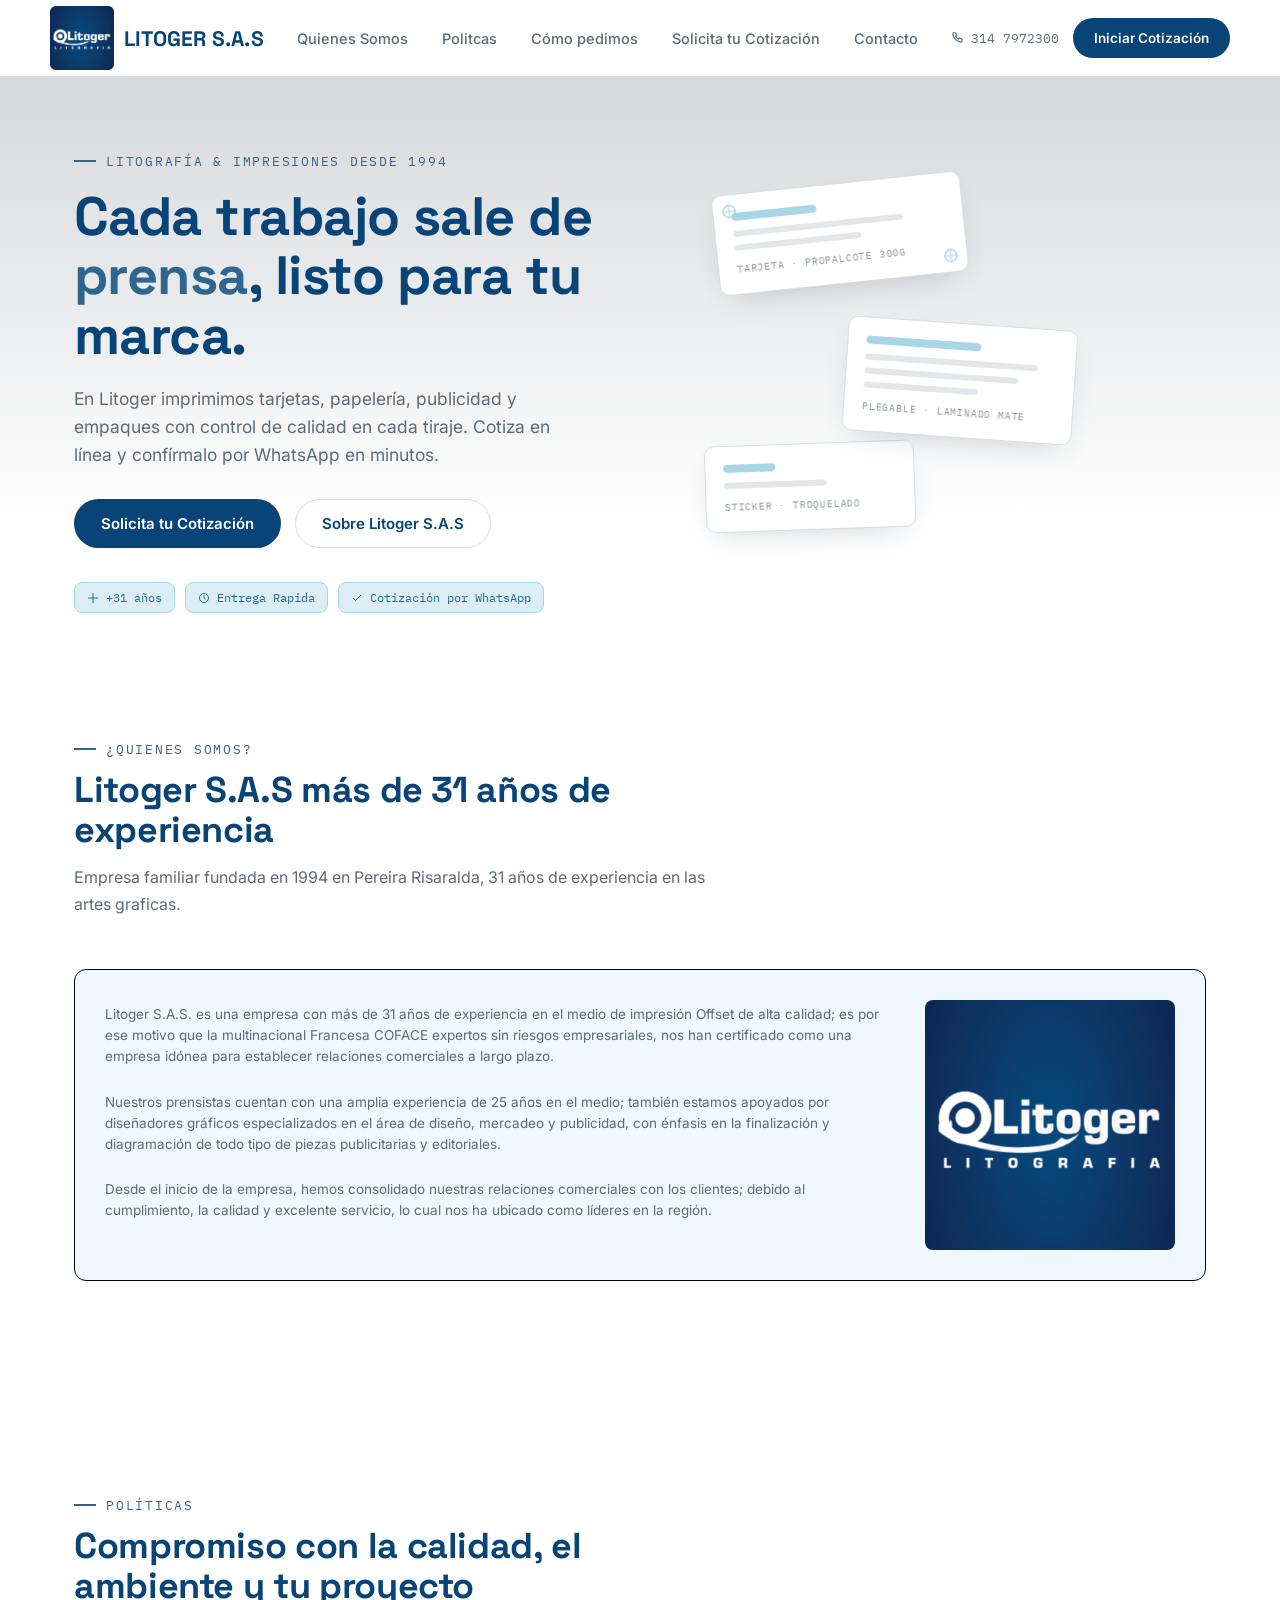
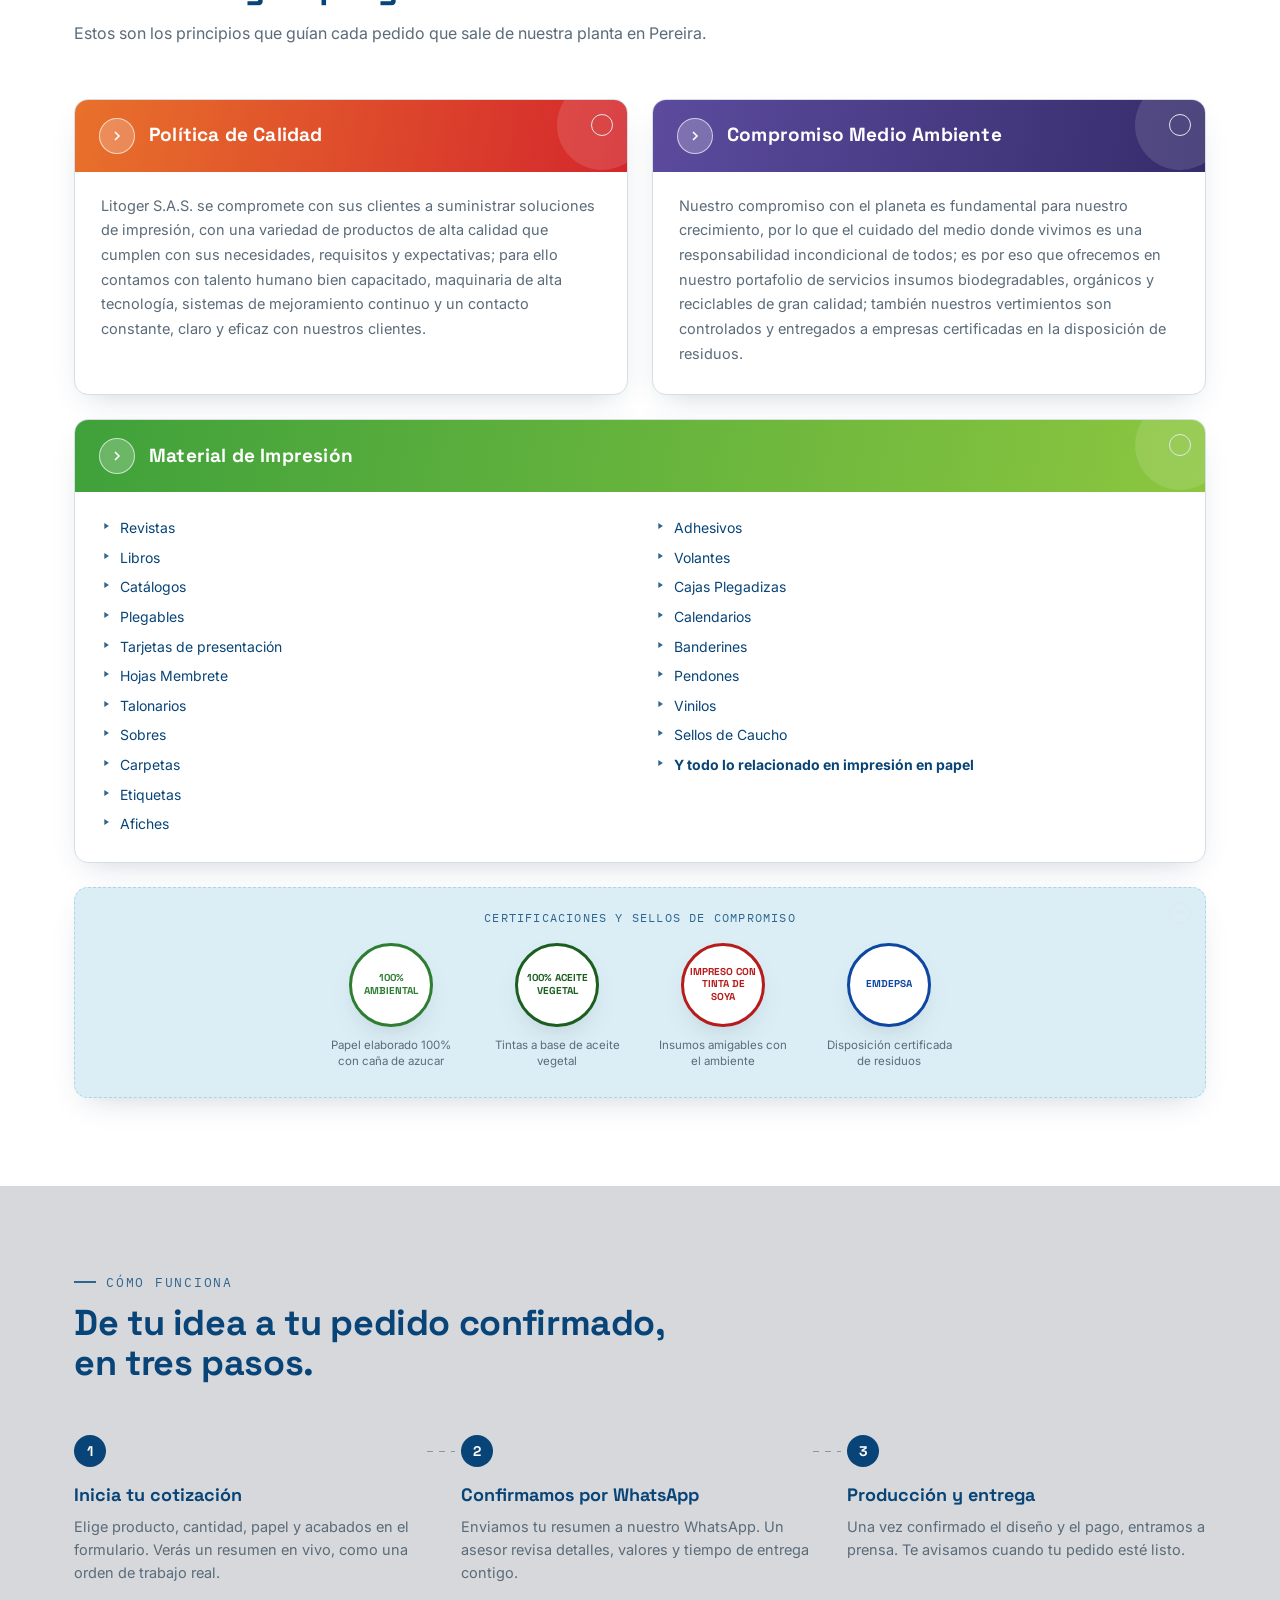
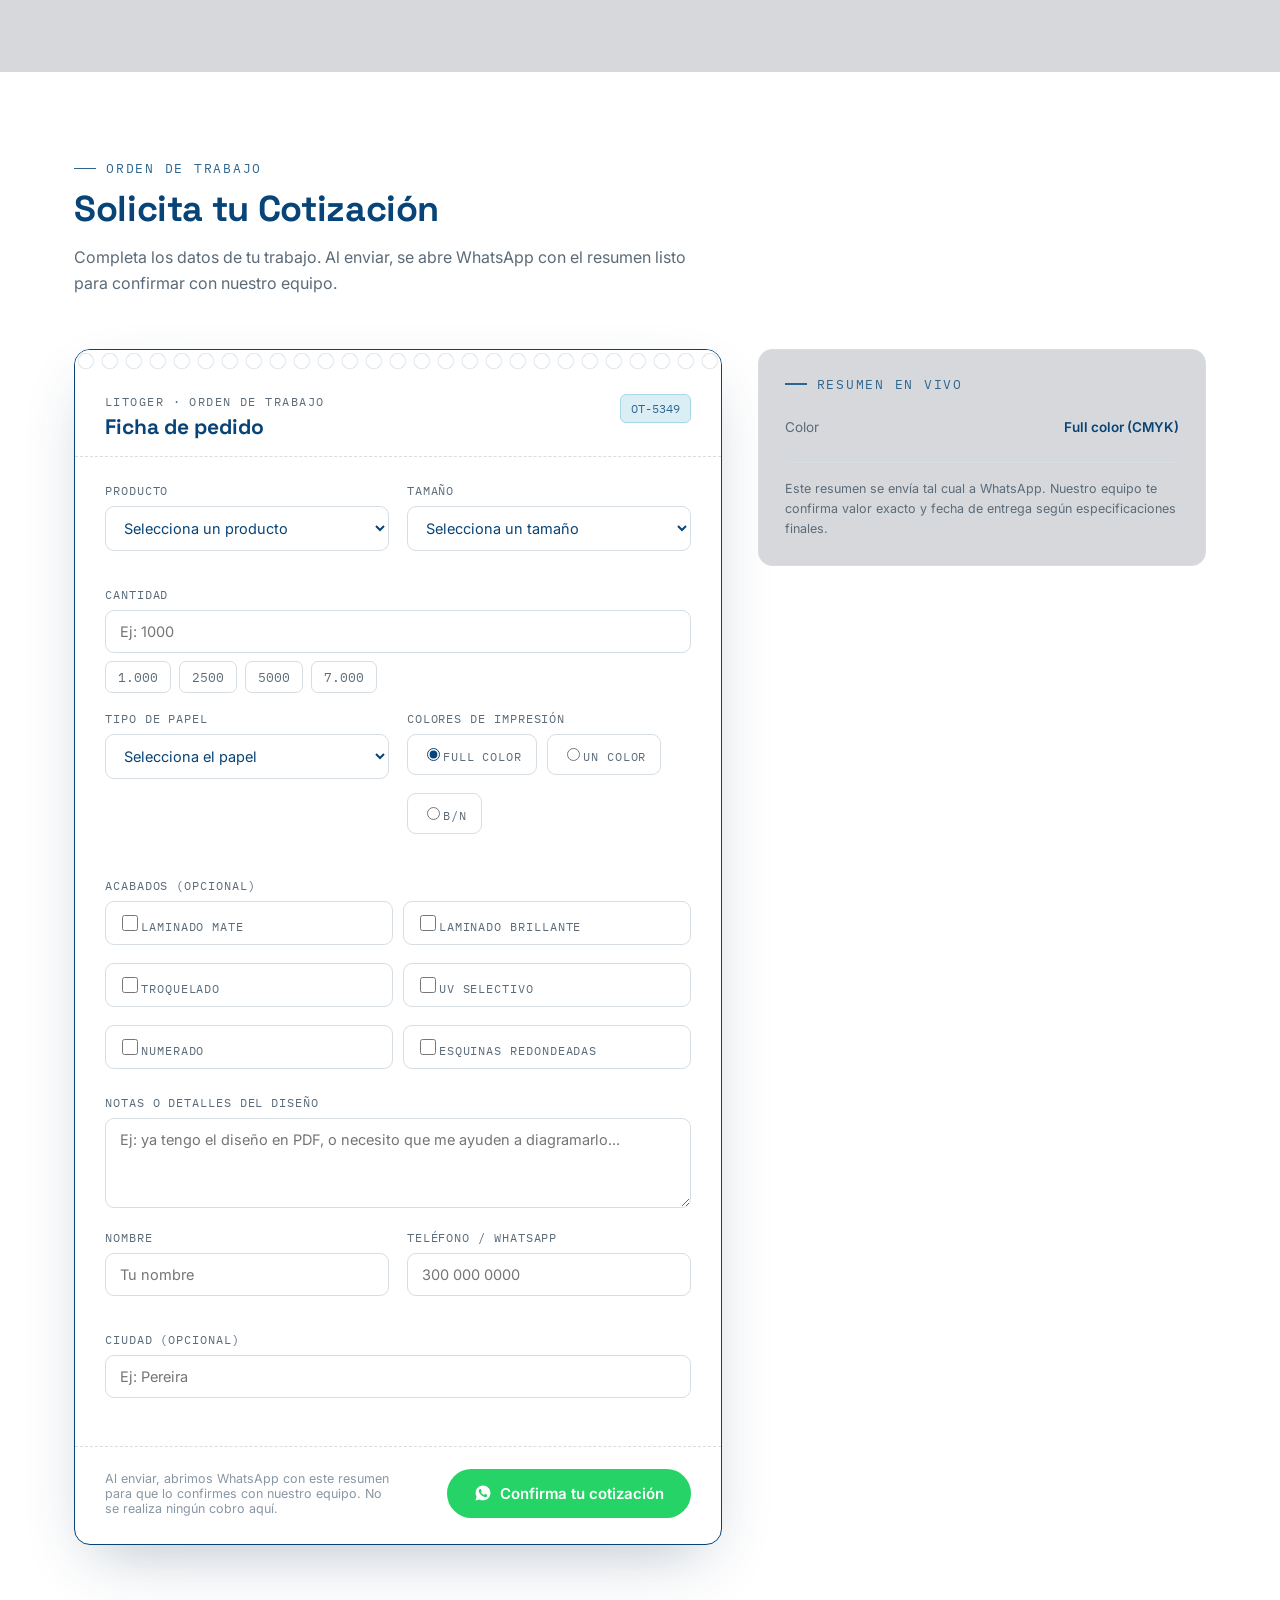
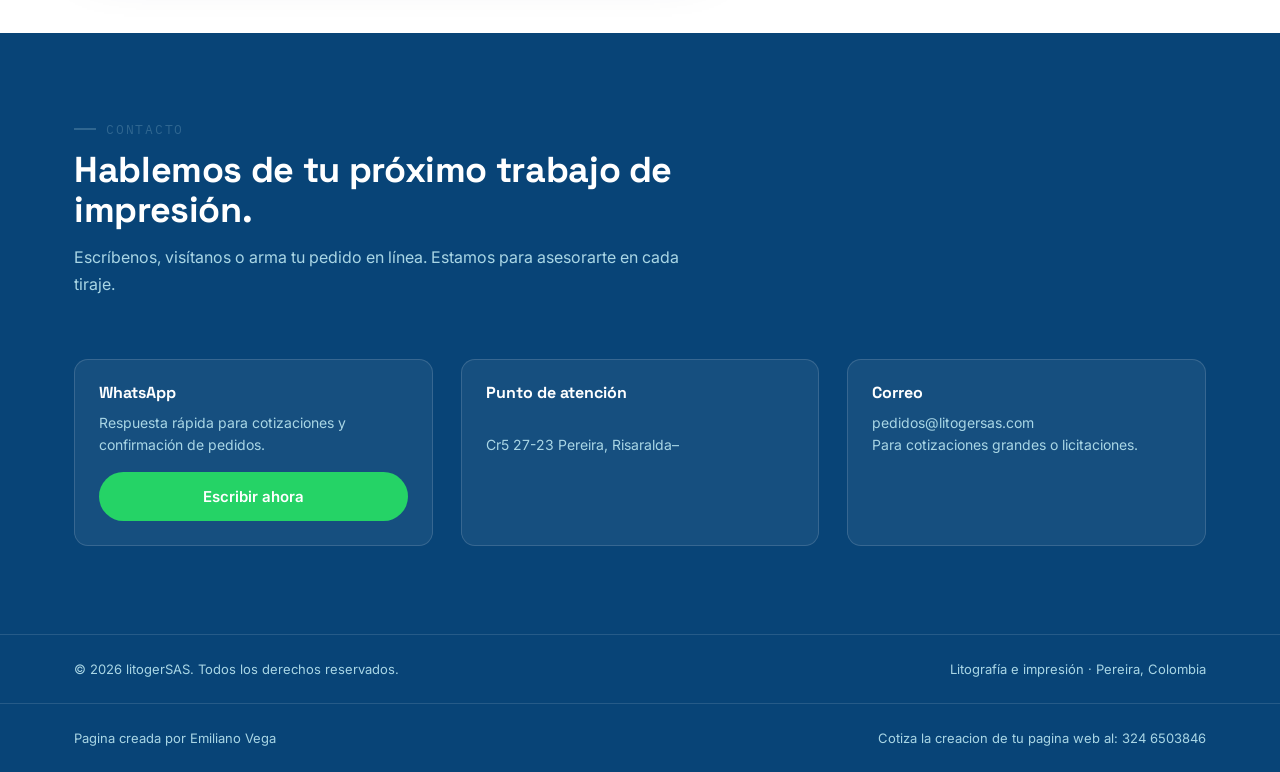
==== commit 3313df74: "Add files via upload" ====
--- a/index.html
+++ b/index.html
@@ -489,7 +489,7 @@
   <div class="wrap nav" id="nav">
     <a href="#top" class="logo">
       <span class="logo-mark">
-       <img src="c:\Users\emiv6\Downloads\Diseño sin título (3).png " alt="">
+       <img src="imagenes/logo.png" alt="">
       </span>
       LITOGER S.A.S
     </a>
@@ -583,7 +583,7 @@
           <p>Desde el inicio de la empresa, hemos consolidado nuestras relaciones comerciales con los clientes; debido al cumplimiento, la calidad y excelente servicio, lo cual nos ha ubicado como líderes en la región.</p>
         </div>
         <div class="imagen">
-          <img src="c:\Users\emiv6\Downloads\Diseño sin título (1).png" alt="Litoger">
+          <img src="imagenes/quienes somos lito.png" alt="Litoger">
         </div> 
       </head>
        
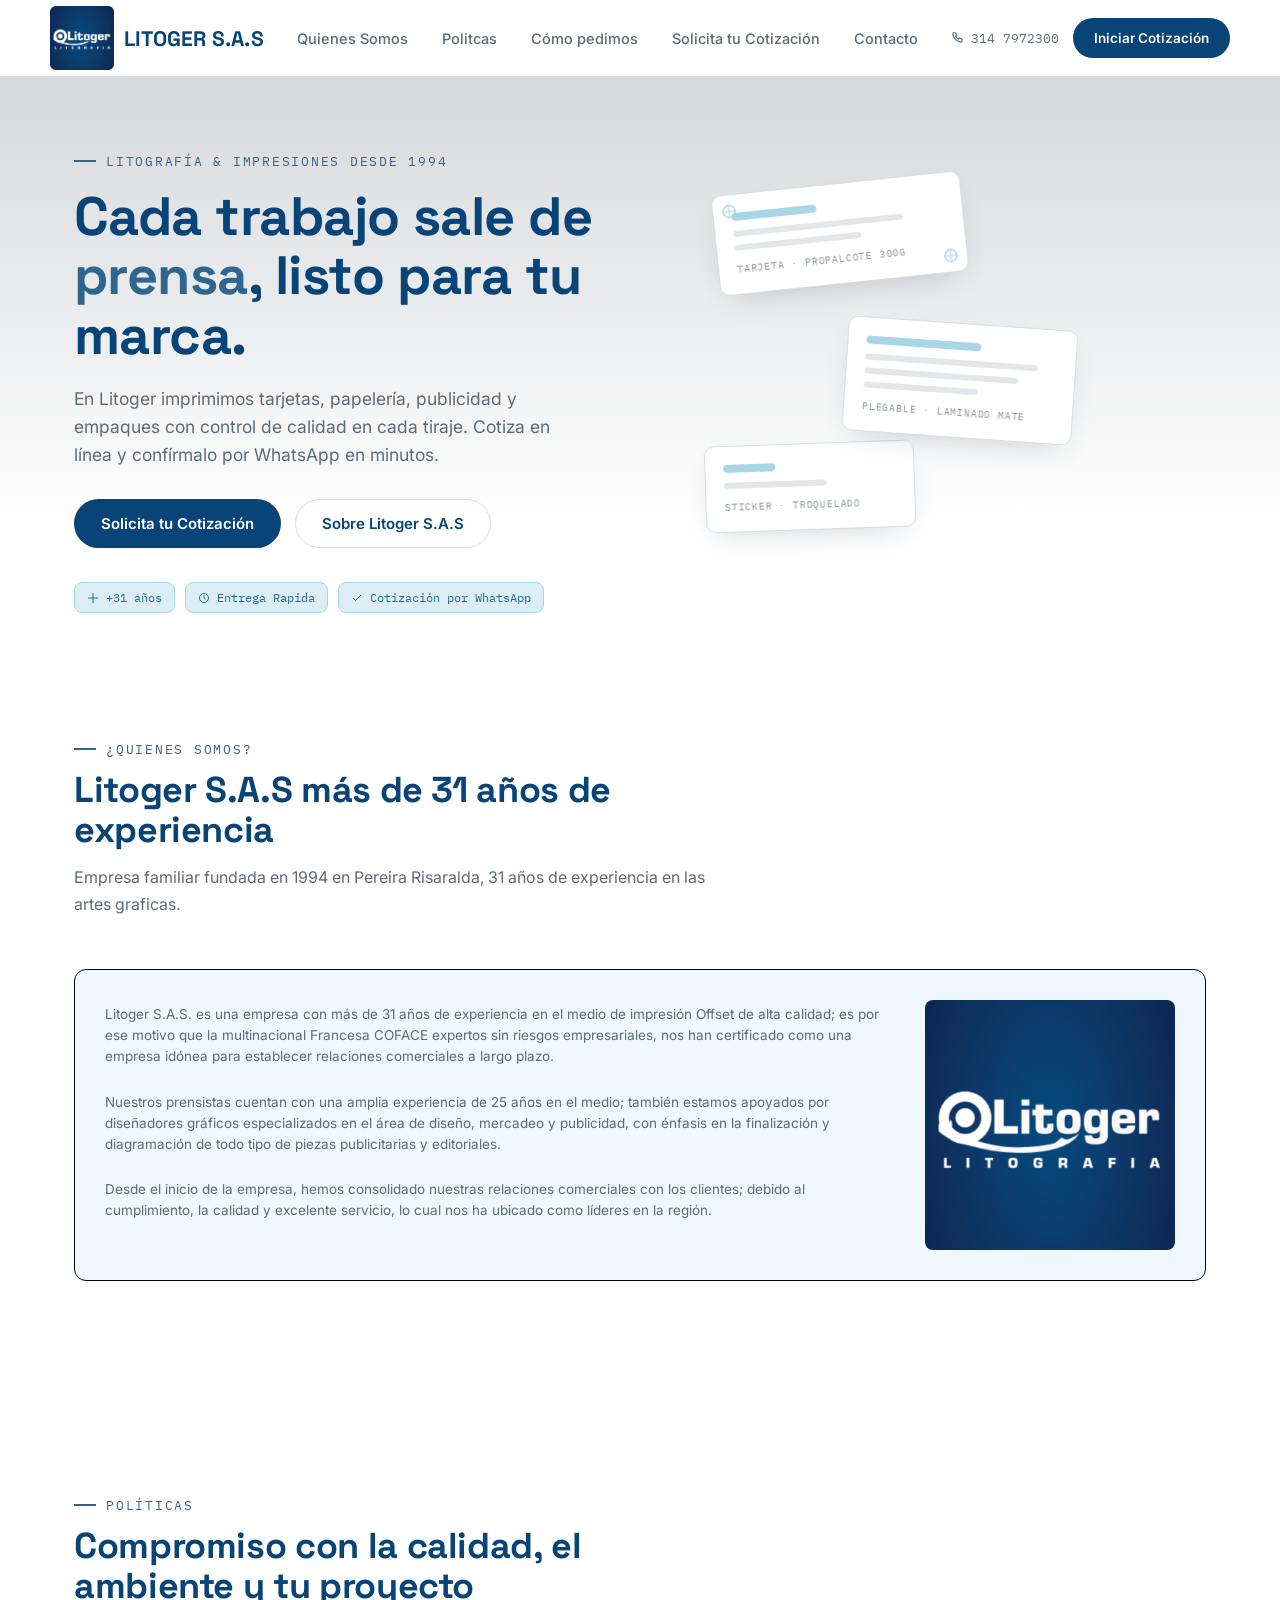
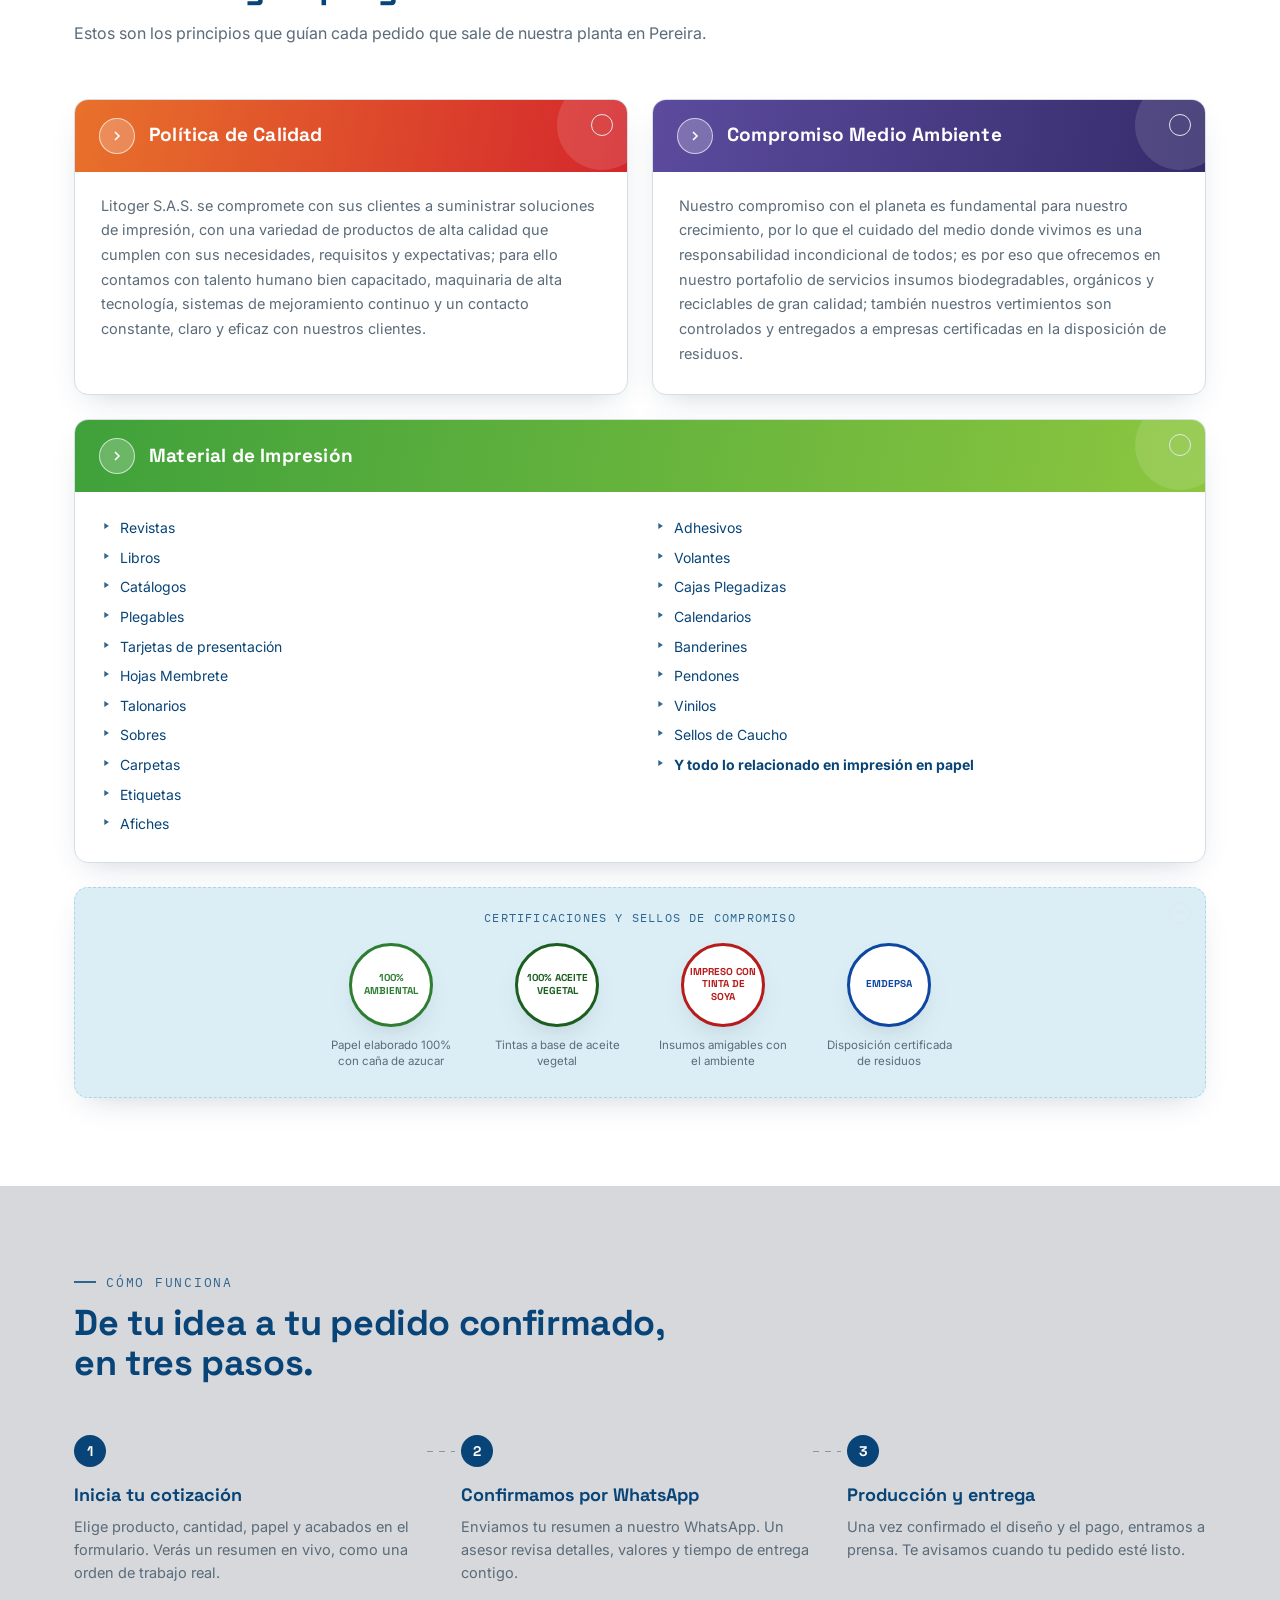
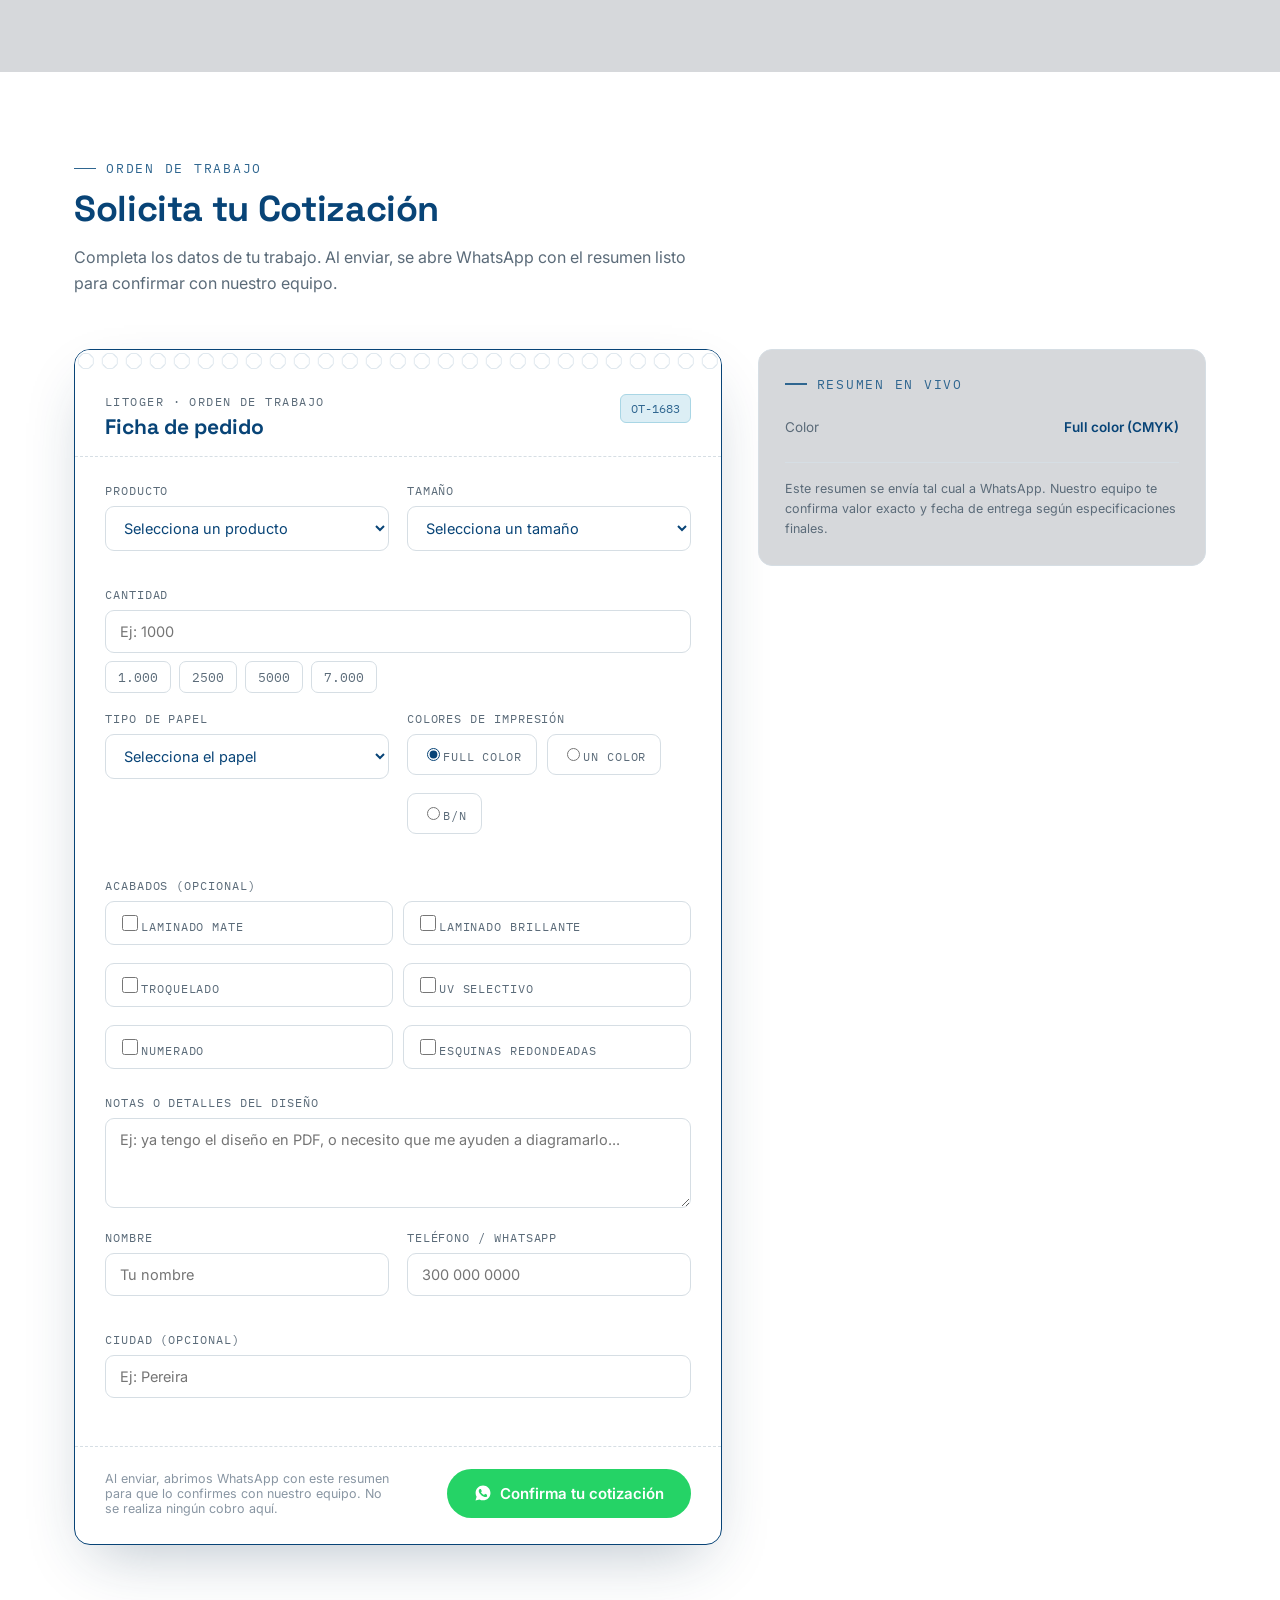
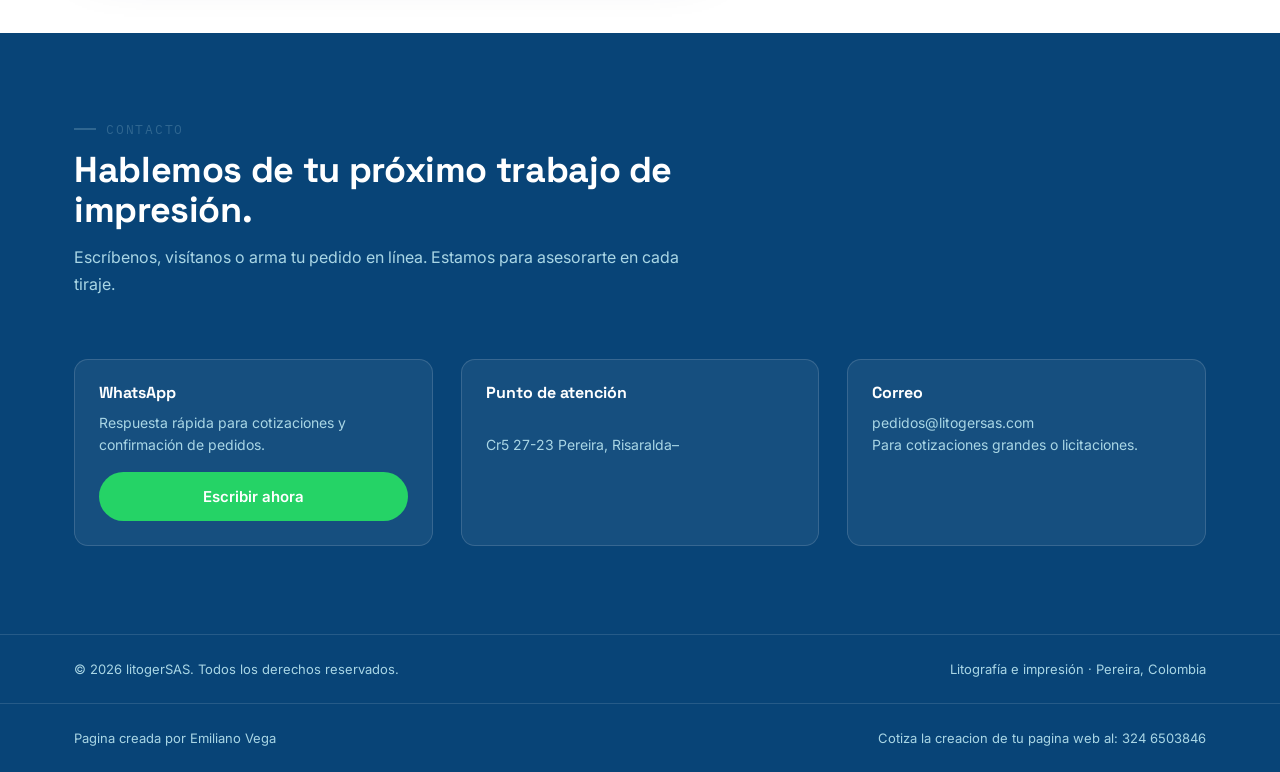
==== commit 35fb7e85: "index.html" ====
--- a/index.html
+++ b/index.html
@@ -1,6 +1,7 @@
 <!DOCTYPE html>
 <html lang="es">
 <head>
+<meta name="viewport" content="width=device-width, initial-scale=1.0">
 <meta charset="UTF-8">
 <meta name="viewport" content="width=device-width, initial-scale=1.0">
 <title>Litoger — Litografía</title>
@@ -1035,4 +1036,4 @@
 
 
 </body>
-</html>+</html>
